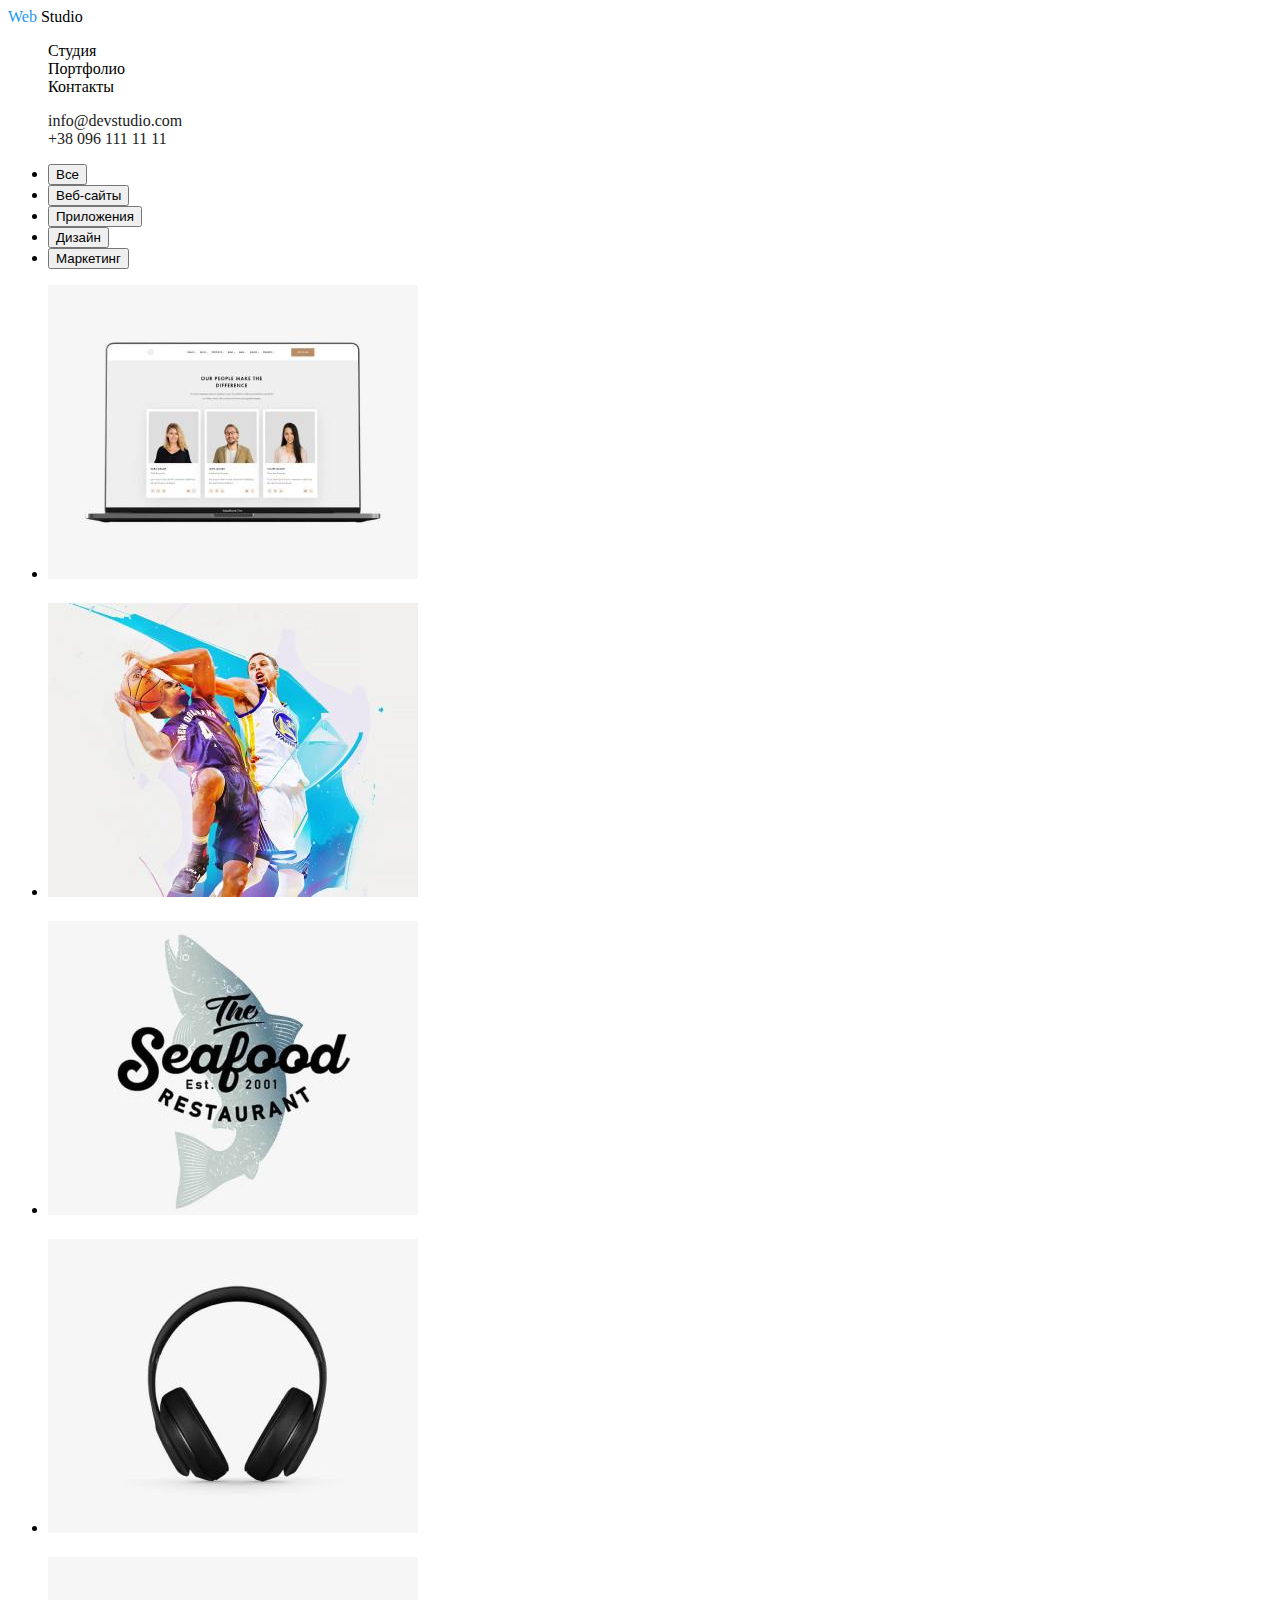
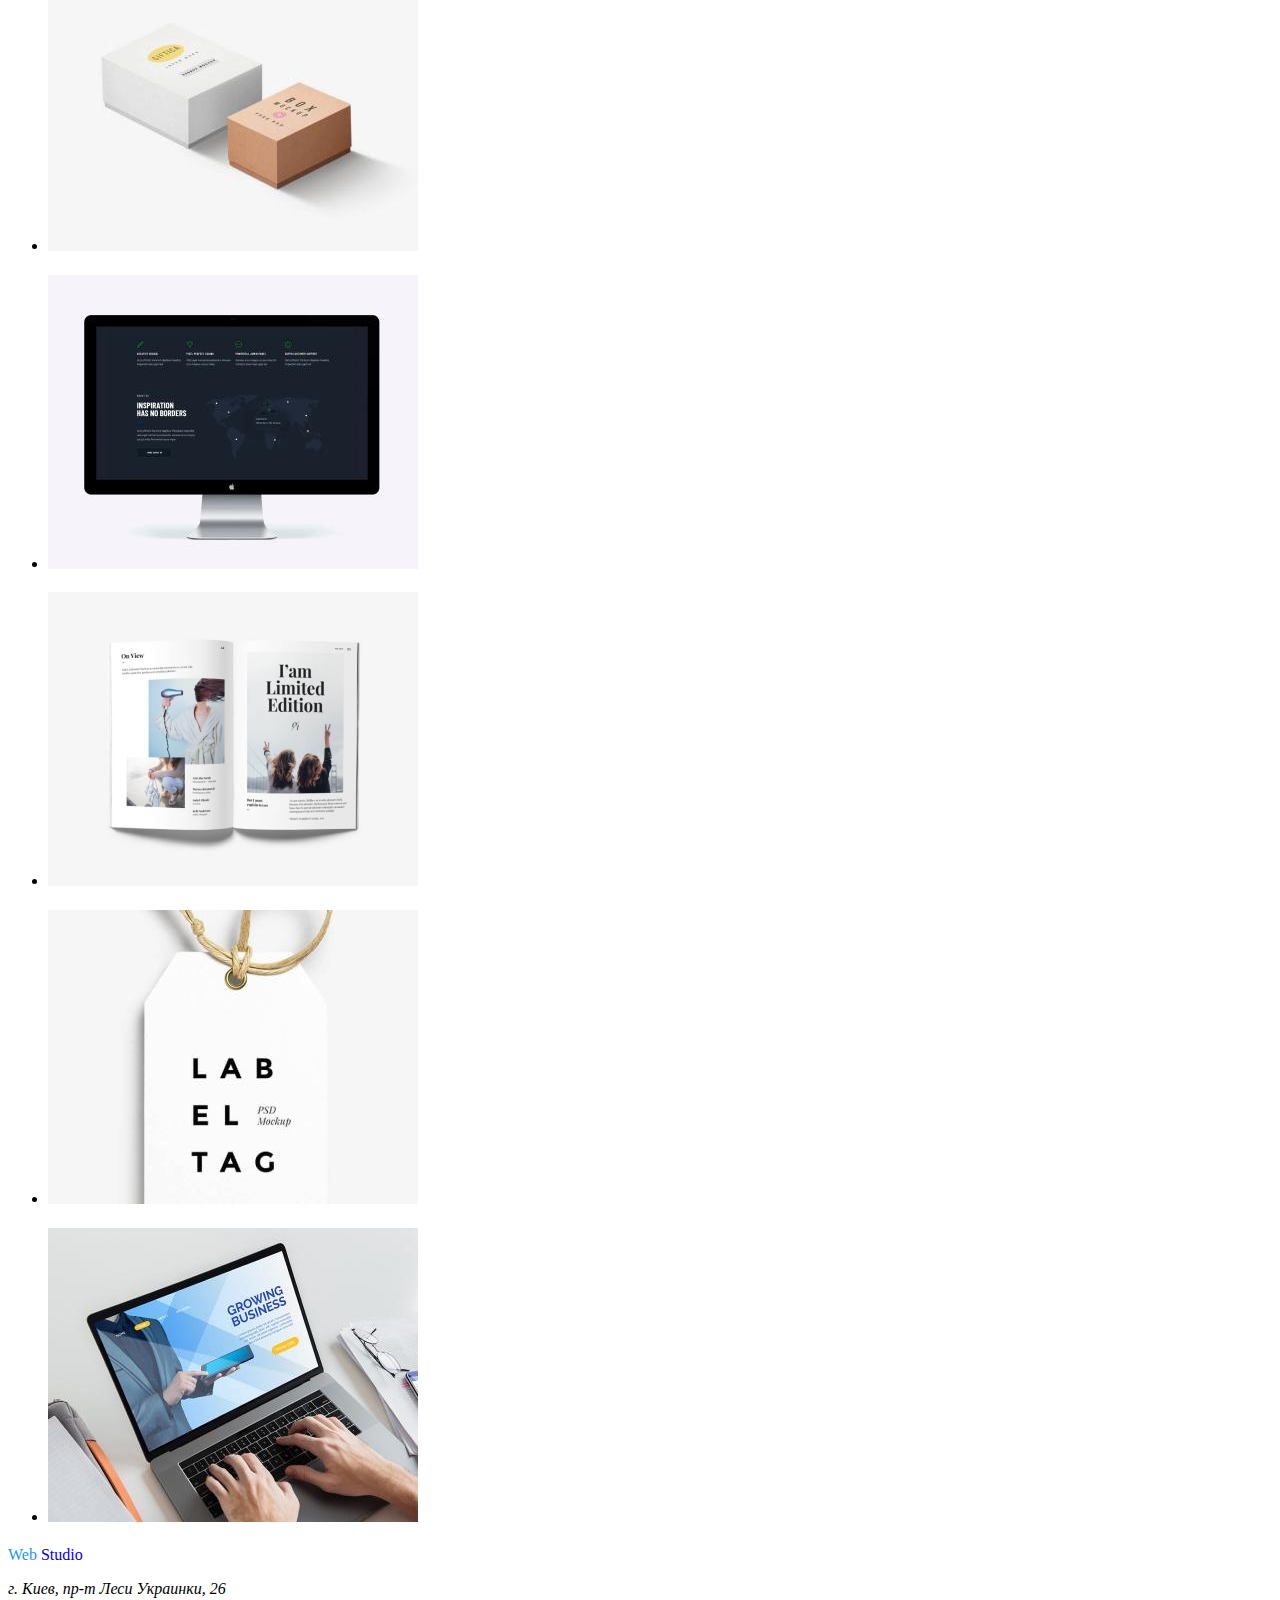
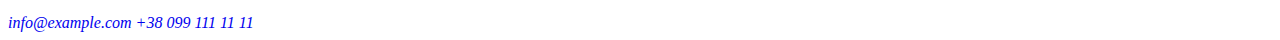
==== portfolio.html @ 16180d0f "изменяет цвет логотипу" ====
<!DOCTYPE html>
<html lang="ru">
<head>
  <meta charset="UTF-8">
  <meta http-equiv="X-UA-Compatible" content="IE=edge">
  <meta name="viewport" content="width=device-width, initial-scale=1.0">
  <!-- Normalize -->
  <link rel="stylesheet" href="https://cdnjs.cloudflare.com/ajax/libs/modern-normalize/1.0.0/modern-normalize.min.css" integrity="sha512-ISS7cAi1PEhQ8jnbJpJZMd29NlhNj4AWYyLOSp2CE/CsHxTCu+r+t0D2yoJudVrd0/8fTVPUVDzY5Tvli75u/g==" crossorigin="anonymous" />
  <!-- Fonts -->
  <link rel="preconnect" href="https://fonts.gstatic.com">
  <link href="https://fonts.googleapis.com/css2?family=Roboto:wght@400;500;700;900&display=swap" rel="stylesheet">
  <link rel="stylesheet" href="./css/style.css">
  <title>Портфолио</title>
</head>

  
  <body>

  <!-- Шапка-->
  <header>
    <nav class="logo" >
    <a class="link"  href="index.html"> <span>Web</span> Studio</a>
<!-- Меню -->
    <ul  class="list"  >
      <li><a class="link" href="index.html" >Студия</a></li>
      <li><a class="link" href="./portfolio.html" >Портфолио</a></li>
      <li><a class="link" href="" >Контакты </a></li>
    </ul>
  </nav>

    <!--Контакты-->
    
      <ul class="list" >
        <li><a class="link" href="mailto:info@devstudio.com" >info@devstudio.com</a></li>
        <li><a class="link" href="tel:+380961111111"> +38 096 111 11 11</a></li>
      </ul>
    
      
  </header>

  <!-- Портфолио-->

  <main>
    <section>

      <h1 hidden>Портфолио</h1>

      <ul>
        <li>
          <button type="button">Все</button>
        </li>

        <li>
          <button type="button">Веб-сайты</button>
        </li>

        <li>
          <button type="button">Приложения</button>
        </li>

        <li>
          <button type="button">Дизайн</button>
        </li>

        <li>
          <button type="button">Маркетинг</button>
        </li>

      </ul>
      
      <ul >
        <li>
          <img src="./img/img-hw2/img1.jpg" alt="" width="370">
          <h2></h2>
          <p></p>
        </li>
        <li>
          <img src="./img/img-hw2/img2.jpg" alt="" width="370">
          <h2></h2>
          <p></p>
        </li>
        <li>
          <img src="./img/img-hw2/img3.jpg" alt="" width="370">
          <h2></h2>
          <p></p>
        </li>
        <li>
          <img src="./img/img-hw2/img4.jpg" alt="" width="370">
          <h2></h2>
          <p></p>
        </li>
        <li>
          <img src="./img/img-hw2/img5.jpg" alt="" width="370">
          <h2></h2>
          <p></p>
        </li>
        <li>
          <img src="./img/img-hw2/img6.jpg" alt="" width="370">
          <h2></h2>
          <p></p>
        </li>
        <li>
          <img src="./img/img-hw2/img7.jpg" alt="" width="370">
          <h2></h2>
          <p></p>
        </li>
        <li>
          <img src="./img/img-hw2/img8.jpg" alt="" width="370">
          <h2></h2>
          <p></p>
        </li>
        <li>
          <img src="./img/img-hw2/img9.jpg" alt="" width="370">
          <h2></h2>
          <p></p>
        </li>
      </ul>
      
    </section>

  

    
  </main>

  <!-- Футер -->

  <footer>
    <div>
      <a  class="link" href="/"><span>Web</span> Studio</a>
  
      <address >
      <p>г. Киев, пр-т Леси Украинки, 26</p> 
  
      <a class="link" href="mailto:info@example.com">info@example.com</a>
      <a class="link" href="tel:+380991111111">+38 099 111 11 11</a>
    </address>
    
    </div>
  </footer>


</body>
</html>
---- css/style.css ----
/* Цвет фона #FFFFFF */
/* Основной цвет заголовков #212121*/
/* Цвет текста #757575 */
/* Цвет акцета #2196F3 */

/* базовый сброс стилей */



/* Переменные  */
:root{
  --background-color:#FFFFFF;
  --primary-tittle-color:#212121;
  --secondary-text-color:#757575;
  --accent-color-button:#2196F3;
  --main-font:font-family: 'Roboto', sans-serif;
}

body{
  background-color: var(--background-color);
  font-family: var--(main-font);
}
 /* Component */
.link{
  text-decoration: none;
}
.list{
  list-style: none;
}
/* Шапка меню */
.list .link{
  color:var(--primary-tittle-color)
}

.list .link:hover,
.list .link:focus{
  color:var(--accent-color-button)
}


.link > span{ color:var(--accent-color-button)}



.logo .link {
  color:#000000;
}
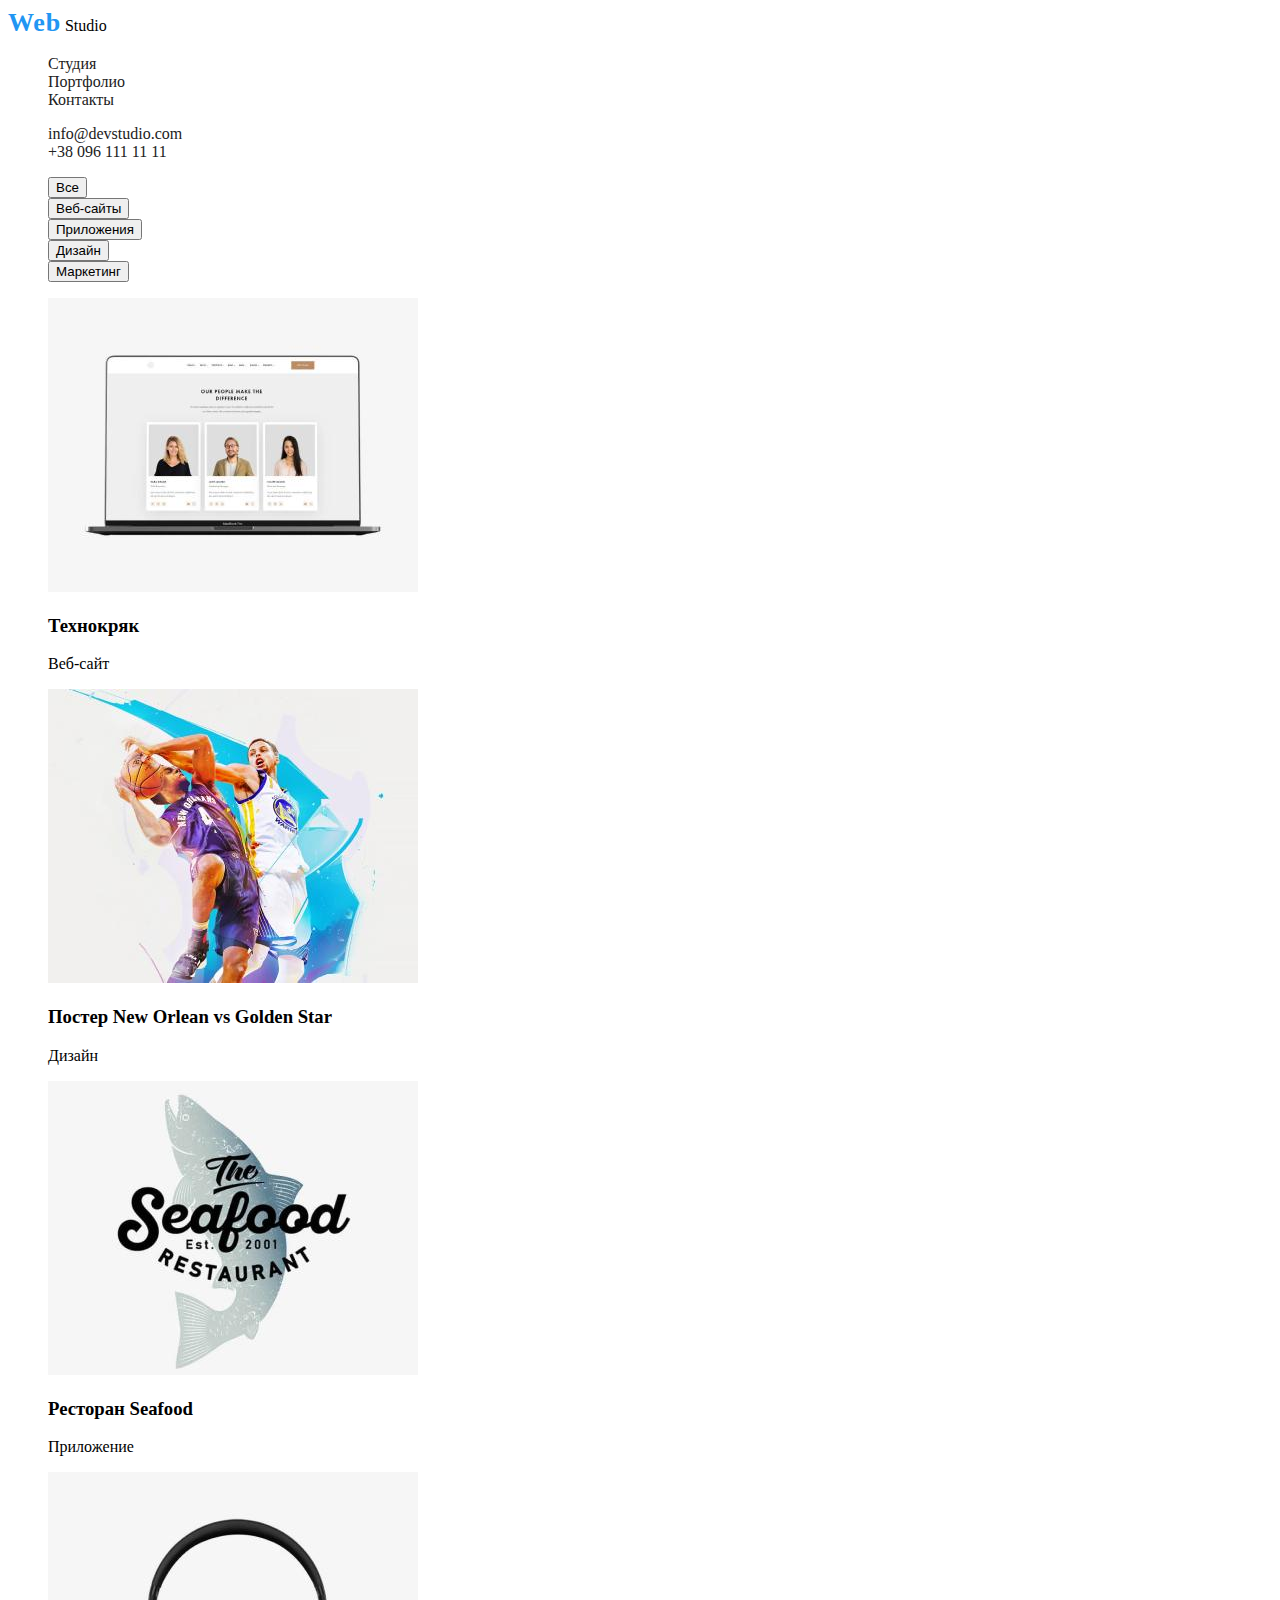
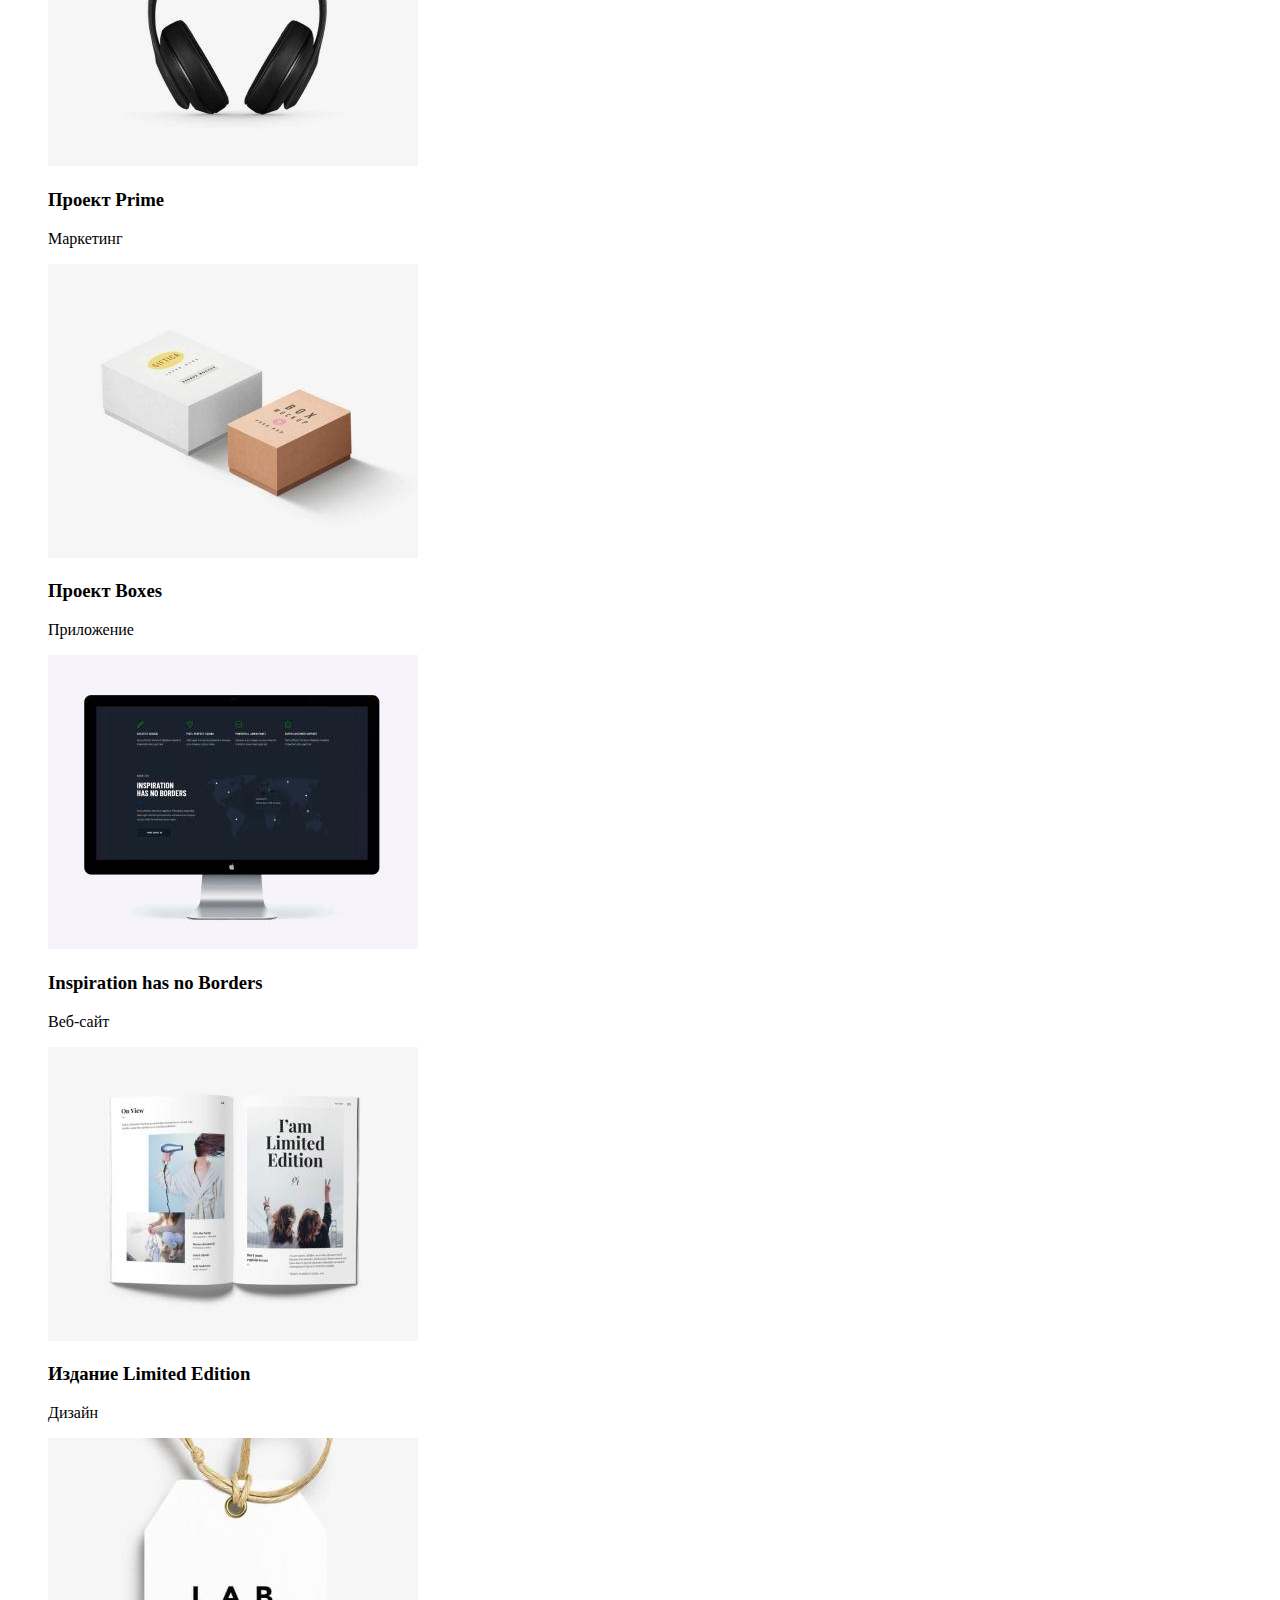
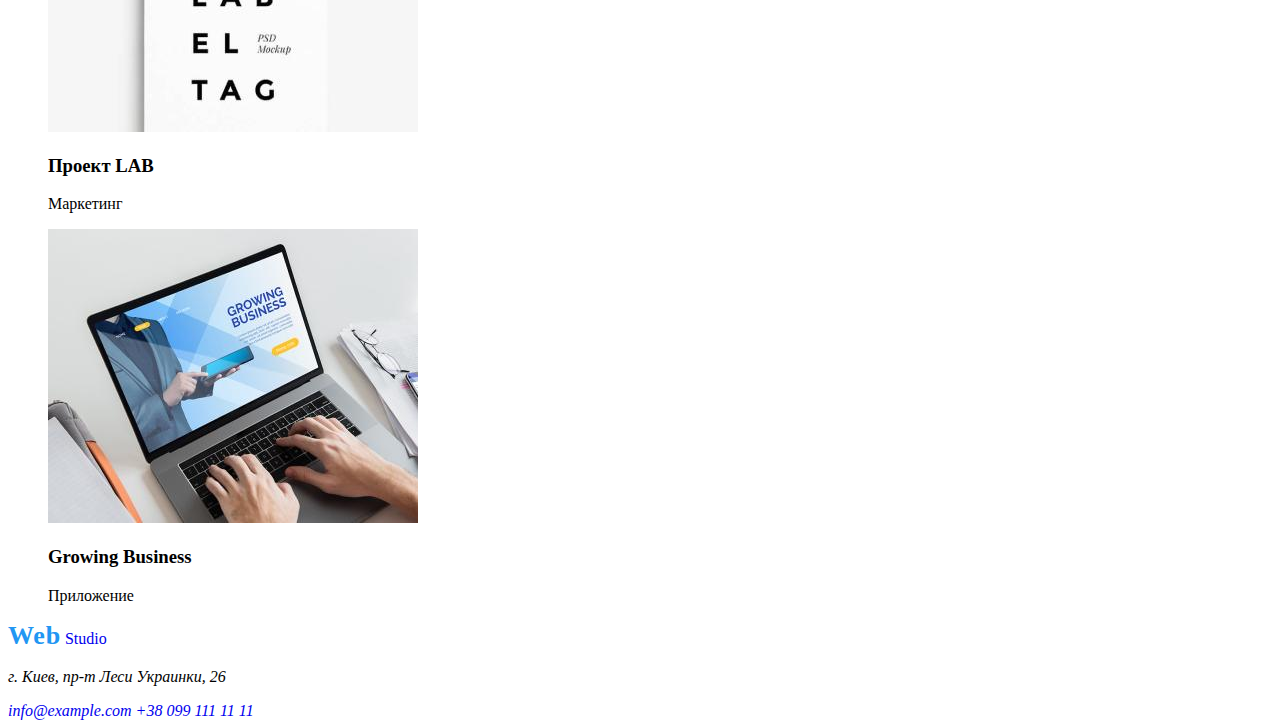
==== commit 263aad39: "создает стили в секции Особенности" ====
--- a/portfolio.html
+++ b/portfolio.html
@@ -17,11 +17,11 @@
   <body>
 
   <!-- Шапка-->
-  <header>
-    <nav class="logo" >
+  <header class="nav">
+    <nav>
     <a class="link"  href="index.html"> <span>Web</span> Studio</a>
 <!-- Меню -->
-    <ul  class="list"  >
+    <ul class="list"  >
       <li><a class="link" href="index.html" >Студия</a></li>
       <li><a class="link" href="./portfolio.html" >Портфолио</a></li>
       <li><a class="link" href="" >Контакты </a></li>
@@ -38,14 +38,14 @@
       
   </header>
 
-  <!-- Портфолио-->
+  <!-- Категории-->
 
   <main>
     <section>
 
-      <h1 hidden>Портфолио</h1>
+      <h1 hidden>Категории</h1>
 
-      <ul>
+      <ul class="list">
         <li>
           <button type="button">Все</button>
         </li>
@@ -65,61 +65,69 @@
         <li>
           <button type="button">Маркетинг</button>
         </li>
+      </ul>
+
+      <!-- Портфолио -->
+
+      <h2 hidden>Портфолио</h2>
+      <ul class="list" >
+        <li>
+          <img src="./img/img-hw2/img1.jpg" alt="Веб-сайт" width="370">
+          <h3>Технокряк</h3>
+          <p>Веб-сайт</p>
+        </li>
+
+        <li>
+          <img src="./img/img-hw2/img2.jpg" alt="Постер с баскетболистами" width="370">
+          <h3>Постер New Orlean vs Golden Star</h3>
+          <p>Дизайн</p>
+        </li>
+
+        <li>
+          <img src="./img/img-hw2/img3.jpg" alt="Логотип ресторана" width="370">
+          <h3>Ресторан Seafood</h3>
+          <p>Приложение</p>
+        </li>
+
+        <li>
+          <img src="./img/img-hw2/img4.jpg" alt="Наушники" width="370">
+          <h3>Проект Prime</h3>
+          <p>Маркетинг</p>
+        </li>
+
+        <li>
+          <img src="./img/img-hw2/img5.jpg" alt="Маленькие коробки" width="370">
+          <h3>Проект Boxes</h3>
+          <p>Приложение</p>
+        </li>
+
+        <li>
+          <img src="./img/img-hw2/img6.jpg" alt="Веб-сайт" width="370">
+          <h3>Inspiration has no Borders</h3>
+          <p>Веб-сайт</p>
+        </li>
+        
+        <li>
+          <img src="./img/img-hw2/img7.jpg" alt="Журнал" width="370">
+          <h3>Издание Limited Edition</h3>
+          <p>Дизайн</p>
+        </li>
+
+        <li>
+          <img src="./img/img-hw2/img8.jpg" alt="Логотип проэкта" width="370">
+          <h3>Проект LAB</h3>
+          <p>Маркетинг</p>
+        </li>
+
+        <li>
+          <img src="./img/img-hw2/img9.jpg" alt="Дизайн для приложения" width="370">
+          <h3>Growing Business</h3>
+          <p>Приложение</p>
+        </li>
 
       </ul>
       
-      <ul >
-        <li>
-          <img src="./img/img-hw2/img1.jpg" alt="" width="370">
-          <h2></h2>
-          <p></p>
-        </li>
-        <li>
-          <img src="./img/img-hw2/img2.jpg" alt="" width="370">
-          <h2></h2>
-          <p></p>
-        </li>
-        <li>
-          <img src="./img/img-hw2/img3.jpg" alt="" width="370">
-          <h2></h2>
-          <p></p>
-        </li>
-        <li>
-          <img src="./img/img-hw2/img4.jpg" alt="" width="370">
-          <h2></h2>
-          <p></p>
-        </li>
-        <li>
-          <img src="./img/img-hw2/img5.jpg" alt="" width="370">
-          <h2></h2>
-          <p></p>
-        </li>
-        <li>
-          <img src="./img/img-hw2/img6.jpg" alt="" width="370">
-          <h2></h2>
-          <p></p>
-        </li>
-        <li>
-          <img src="./img/img-hw2/img7.jpg" alt="" width="370">
-          <h2></h2>
-          <p></p>
-        </li>
-        <li>
-          <img src="./img/img-hw2/img8.jpg" alt="" width="370">
-          <h2></h2>
-          <p></p>
-        </li>
-        <li>
-          <img src="./img/img-hw2/img9.jpg" alt="" width="370">
-          <h2></h2>
-          <p></p>
-        </li>
-      </ul>
-      
     </section>
-
-  
-
     
   </main>
 
@@ -129,7 +137,7 @@
     <div>
       <a  class="link" href="/"><span>Web</span> Studio</a>
   
-      <address >
+      <address class="address" >
       <p>г. Киев, пр-т Леси Украинки, 26</p> 
   
       <a class="link" href="mailto:info@example.com">info@example.com</a>
--- a/css/style.css
+++ b/css/style.css
@@ -2,9 +2,6 @@
 /* Основной цвет заголовков #212121*/
 /* Цвет текста #757575 */
 /* Цвет акцета #2196F3 */
-
-/* базовый сброс стилей */
-
 
 
 /* Переменные  */
@@ -13,6 +10,7 @@
   --primary-tittle-color:#212121;
   --secondary-text-color:#757575;
   --accent-color-button:#2196F3;
+  --logo-color:#000000;
   --main-font:font-family: 'Roboto', sans-serif;
 }
 
@@ -27,9 +25,29 @@
 .list{
   list-style: none;
 }
+.address{
+  text-transform: none;
+}
 /* Шапка меню */
+/* Логотип */
+.link > span{
+color:var(--accent-color-button);
+font-family: Raleway;
+font-style: normal;
+font-weight: bold;
+font-size: 26px;
+line-height: 1.19;
+letter-spacing: 0.03em;
+}
+/* Проверить цвет лого */
+.nav .link{
+color: var(--logo-color);  
+} 
+
+/* Контакты в шапке */
+
 .list .link{
-  color:var(--primary-tittle-color)
+color:var(--primary-tittle-color);
 }
 
 .list .link:hover,
@@ -37,9 +55,51 @@
   color:var(--accent-color-button)
 }
 
+/* Hero */
+.hero-title{
+font-style: normal;
+font-weight: 900;
+font-size: 44px;
+line-height: 1.36;
+text-align: center;
+letter-spacing: 0.06em;
+text-transform: uppercase;
+color: #FFFFFF;
+}
 
-.link > span{ color:var(--accent-color-button)}
+.hero .hero-button{
+font-style: normal;
+font-weight: bold;
+font-size: 16px;
+line-height: 1.87;
+display: flex;
+align-items: center;
+text-align: center;
+letter-spacing: 0.06em;
+background-color: var(--accent-color-button);
+color:#FFFFFF;
+}
 
+/* Список особенностей */
+.list .list-features{
+font-style: normal;
+font-weight: bold;
+font-size: 14px;
+line-height: 1.14;
+letter-spacing: 0.03em;
+text-transform: uppercase;
+color: var(--primary-tittle-color);
+}
+
+.list .list-text{
+font-style: normal;
+font-weight: normal;
+font-size: 14px;
+line-height: 1.74 ;
+letter-spacing: 0.03em;
+color: var(--secondary-text-color);
+
+}
 
 
 .logo .link {
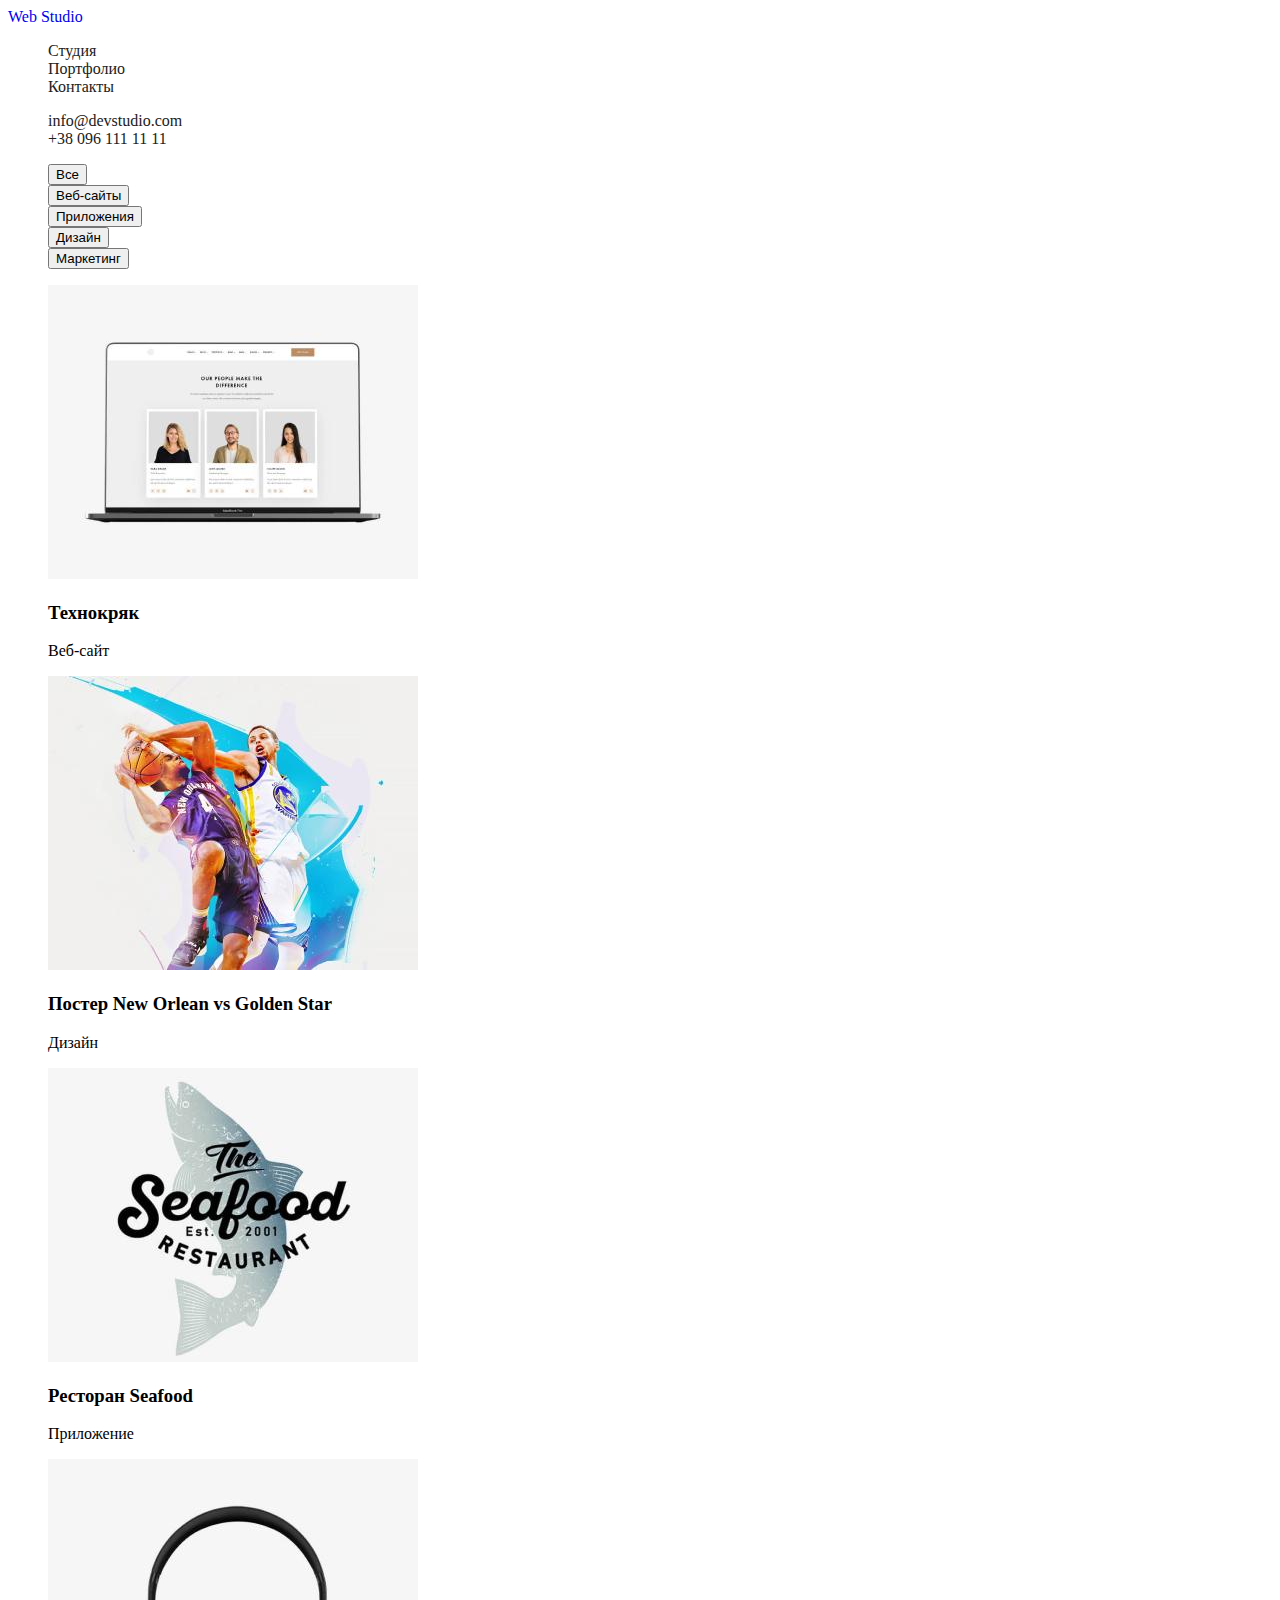
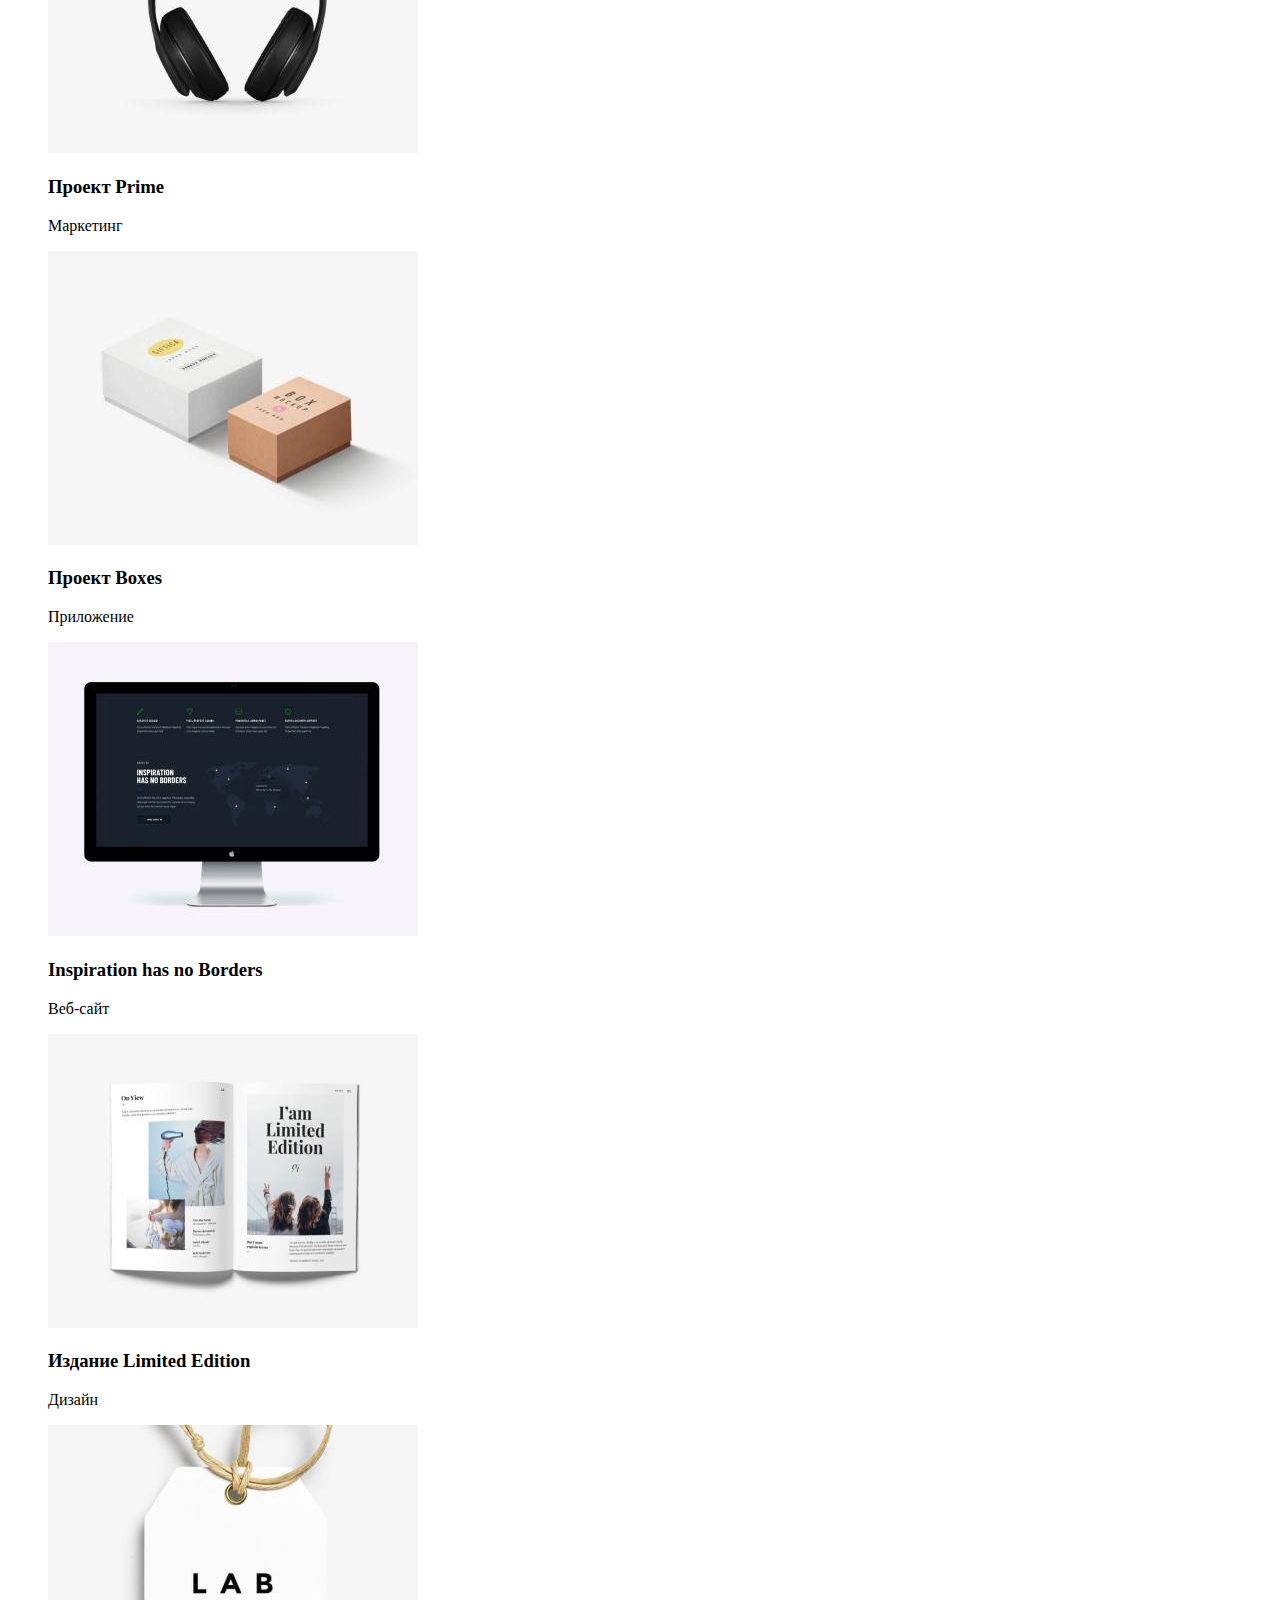
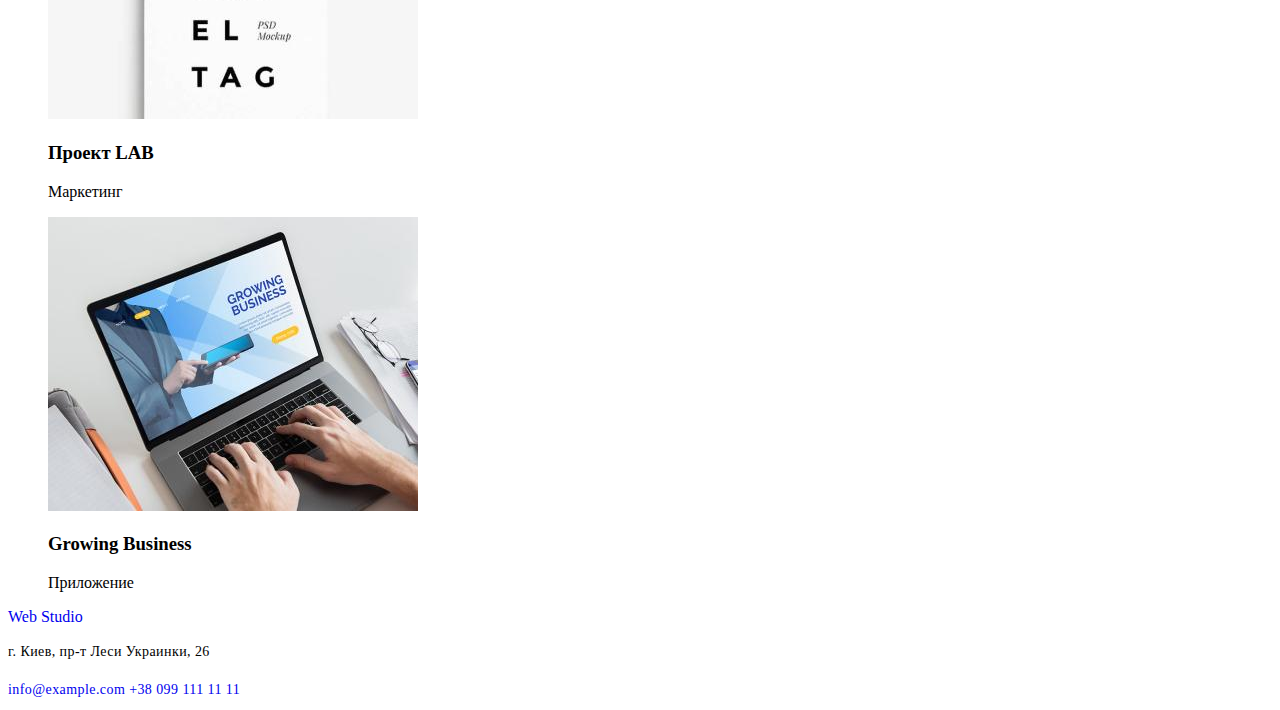
==== commit c897bcb0: "конец оформления index" ====
--- a/portfolio.html
+++ b/portfolio.html
@@ -135,7 +135,7 @@
 
   <footer>
     <div>
-      <a  class="link" href="/"><span>Web</span> Studio</a>
+      <a  class="link" href="./index.html"><span>Web</span> Studio</a>
   
       <address class="address" >
       <p>г. Киев, пр-т Леси Украинки, 26</p> 
--- a/css/style.css
+++ b/css/style.css
@@ -21,16 +21,25 @@
  /* Component */
 .link{
   text-decoration: none;
+  text-transform: none;
 }
 .list{
   list-style: none;
 }
 .address{
-  text-transform: none;
+text-transform: normal;
+font-style: normal;
+font-weight: normal;
+font-size: 14px;
+line-height: 1.7;
+letter-spacing: 0.03em;
+/* color: #FFFFFF; */
 }
+
+
 /* Шапка меню */
 /* Логотип */
-.link > span{
+/* .link > span{
 color:var(--accent-color-button);
 font-family: Raleway;
 font-style: normal;
@@ -38,12 +47,25 @@
 font-size: 26px;
 line-height: 1.19;
 letter-spacing: 0.03em;
+} */
+.link.logo{
+color:var(--accent-color-button);
+font-style: normal;
+font-weight: bold;
+font-size: 26px;
+line-height: 1.19;
+letter-spacing: 0.03em;
 }
-/* Проверить цвет лого */
-.nav .link{
-color: var(--logo-color);  
-} 
 
+.nav .logo-accent{
+color:var(--logo-color);
+font-family: Raleway;
+font-style: normal;
+font-weight: bold;
+font-size: 26px;
+line-height: 1.19;
+letter-spacing: 0.03em;
+}
 /* Контакты в шапке */
 
 .list .link{
@@ -64,20 +86,29 @@
 text-align: center;
 letter-spacing: 0.06em;
 text-transform: uppercase;
-color: #FFFFFF;
+/* color: #FFFFFF; */
 }
 
-.hero .hero-button{
+.hero-button{
+
 font-style: normal;
 font-weight: bold;
 font-size: 16px;
 line-height: 1.87;
-display: flex;
+text-align: center;
 align-items: center;
 text-align: center;
 letter-spacing: 0.06em;
-background-color: var(--accent-color-button);
+background: var(--accent-color-button);
 color:#FFFFFF;
+border: 0px;
+cursor: pointer;
+width: 200px;
+height: 50px;
+left: 700px;
+top: 430px;
+box-shadow: 0px 4px 4px rgba(0, 0, 0, 0.15);
+border-radius: 4px;
 }
 
 /* Список особенностей */
@@ -98,10 +129,59 @@
 line-height: 1.74 ;
 letter-spacing: 0.03em;
 color: var(--secondary-text-color);
+}
+
+/* Секция 2 */
+.service{
+font-style: normal;
+font-weight: bold;
+font-size: 36px;
+line-height: 1.16;
+text-align: center;
+letter-spacing: 0.03em;
+color: var(--primary-tittle-color);
+}
+
+/* Секция Наша команда  */
+
+.list .list-title{
+font-style: normal;
+font-weight: 500;
+font-size: 16px;
+line-height: 1.18;
+letter-spacing: 0.03em;
+color:var(--primary-tittle-color);
+}
+
+.list .list-item{
+font-style: normal;
+font-weight: normal;
+font-size: 1.18;
+line-height: 19px;
+letter-spacing: 0.03em;
+color: var(--secondary-text-color);
+}
+
+/* Футер */
+.footer>link logo{
+  font-family: Raleway;
+font-style: normal;
+font-weight: bold;
+font-size: 26px;
+line-height: 1.19;
+letter-spacing: 0.03em;
+color:var(--accent-color-button);
 
 }
 
 
-.logo .link {
-  color:#000000;
+.footer .logo-accent{
+
+font-family: Raleway;
+font-style: normal;
+font-weight: bold;
+font-size: 26px;
+line-height: 1.19;
+letter-spacing: 0.03em;
+color: #FFFFFF;
 }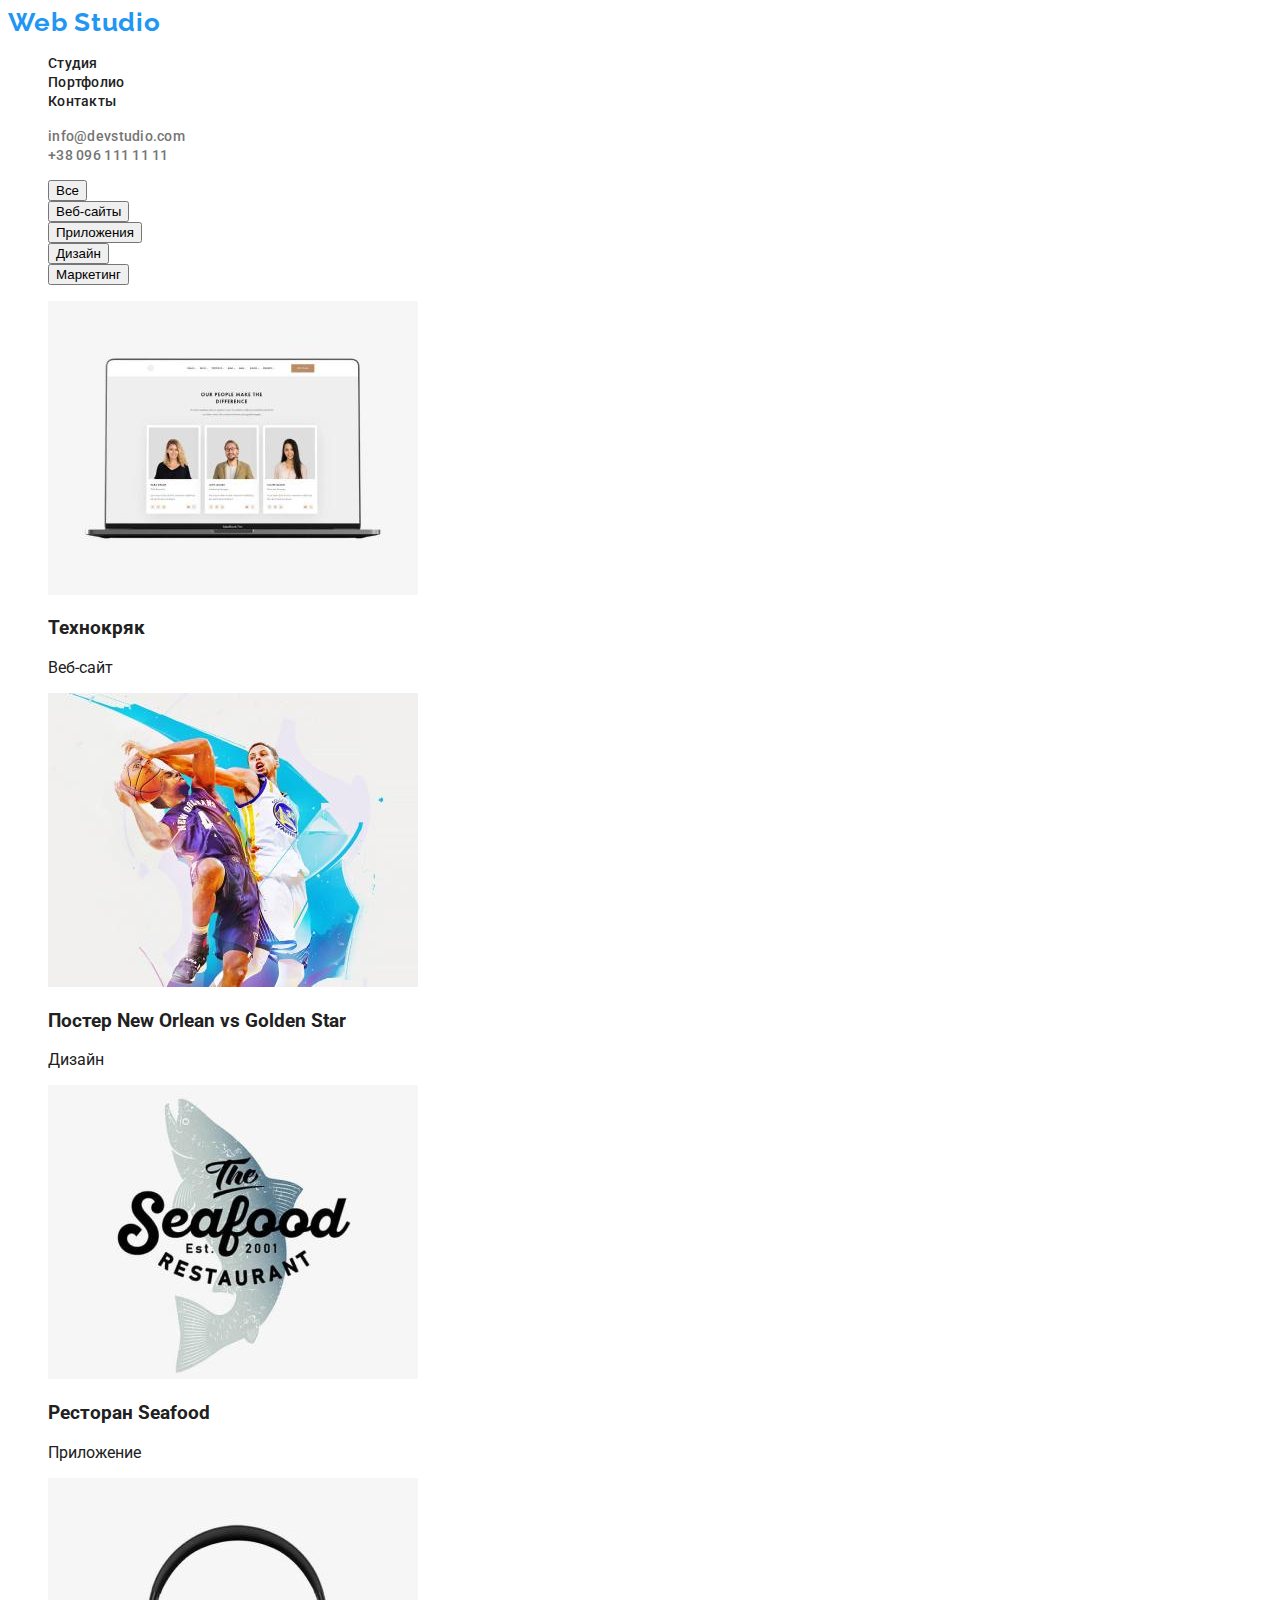
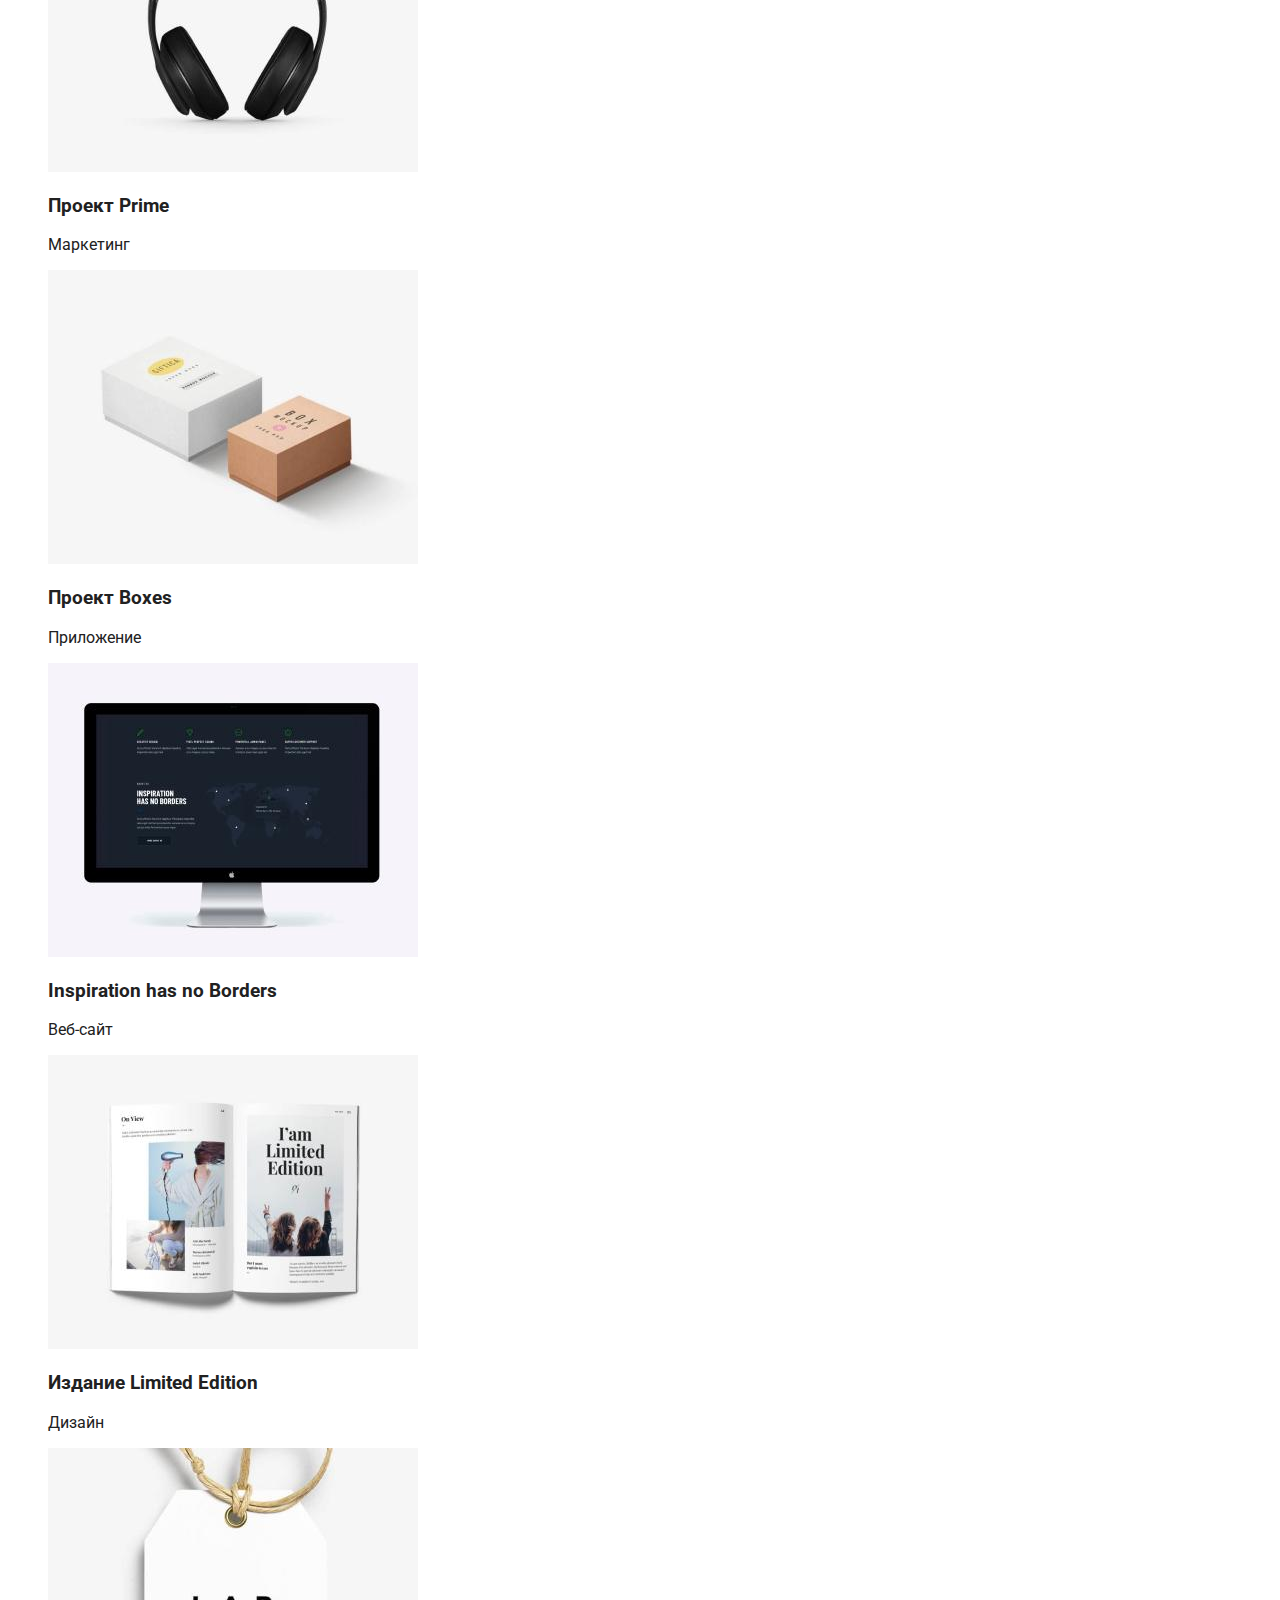
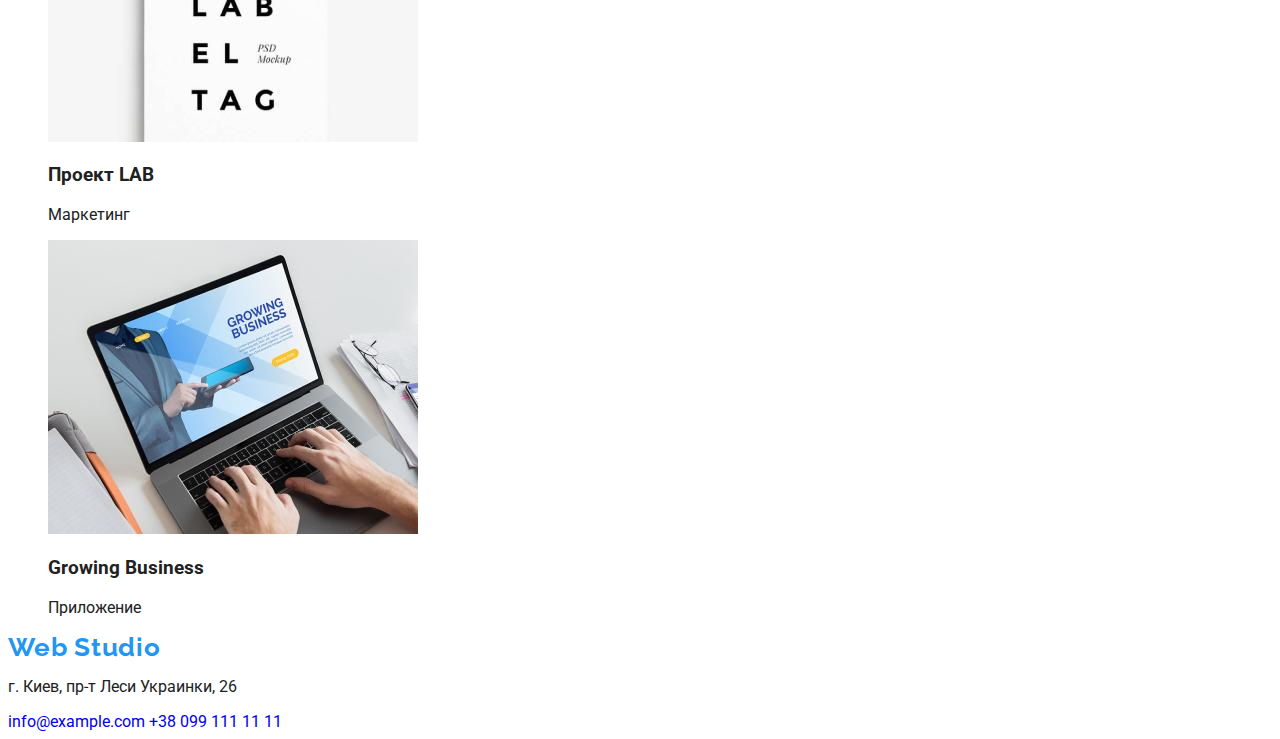
==== commit 7c6ea5ce: "создает новый индекс и оформление" ====
--- a/portfolio.html
+++ b/portfolio.html
@@ -6,9 +6,10 @@
   <meta name="viewport" content="width=device-width, initial-scale=1.0">
   <!-- Normalize -->
   <link rel="stylesheet" href="https://cdnjs.cloudflare.com/ajax/libs/modern-normalize/1.0.0/modern-normalize.min.css" integrity="sha512-ISS7cAi1PEhQ8jnbJpJZMd29NlhNj4AWYyLOSp2CE/CsHxTCu+r+t0D2yoJudVrd0/8fTVPUVDzY5Tvli75u/g==" crossorigin="anonymous" />
-  <!-- Fonts -->
+  <!-- google fonts -->
   <link rel="preconnect" href="https://fonts.gstatic.com">
-  <link href="https://fonts.googleapis.com/css2?family=Roboto:wght@400;500;700;900&display=swap" rel="stylesheet">
+  <link href="https://fonts.googleapis.com/css2?family=Raleway:wght@700&family=Roboto:wght@400;500;700&display=swap" rel="stylesheet">
+  
   <link rel="stylesheet" href="./css/style.css">
   <title>Портфолио</title>
 </head>
@@ -17,22 +18,22 @@
   <body>
 
   <!-- Шапка-->
-  <header class="nav">
-    <nav>
-    <a class="link"  href="index.html"> <span>Web</span> Studio</a>
+  <header class="header">
+    <nav class="nav">
+    <a class="link logo" href="index.html"> <span>Web</span> Studio</a>
 <!-- Меню -->
-    <ul class="list"  >
-      <li><a class="link" href="index.html" >Студия</a></li>
-      <li><a class="link" href="./portfolio.html" >Портфолио</a></li>
-      <li><a class="link" href="" >Контакты </a></li>
+    <ul class="list">
+      <li><a class="link menu" href="index.html" >Студия</a></li>
+      <li><a class="link menu" href="./portfolio.html" >Портфолио</a></li>
+      <li><a class="link menu" href="">Контакты </a></li>
     </ul>
   </nav>
 
     <!--Контакты-->
     
-      <ul class="list" >
-        <li><a class="link" href="mailto:info@devstudio.com" >info@devstudio.com</a></li>
-        <li><a class="link" href="tel:+380961111111"> +38 096 111 11 11</a></li>
+      <ul class="list">
+        <li><a class="link contact" href="mailto:info@devstudio.com" >info@devstudio.com</a></li>
+        <li><a class="link contact" href="tel:+380961111111"> +38 096 111 11 11</a></li>
       </ul>
     
       
@@ -45,25 +46,25 @@
 
       <h1 hidden>Категории</h1>
 
-      <ul class="list">
+      <ul class="list" >
         <li>
-          <button type="button">Все</button>
+          <button class="btn" type="button">Все</button>
         </li>
 
         <li>
-          <button type="button">Веб-сайты</button>
+          <button class="btn" type="button">Веб-сайты</button>
         </li>
 
         <li>
-          <button type="button">Приложения</button>
+          <button class="btn" type="button">Приложения</button>
         </li>
 
         <li>
-          <button type="button">Дизайн</button>
+          <button class="btn" type="button">Дизайн</button>
         </li>
 
         <li>
-          <button type="button">Маркетинг</button>
+          <button class="btn" type="button">Маркетинг</button>
         </li>
       </ul>
 
@@ -135,9 +136,9 @@
 
   <footer>
     <div>
-      <a  class="link" href="./index.html"><span>Web</span> Studio</a>
+      <a class="link logo" href="./index.html"><span>Web</span> Studio</a>
   
-      <address class="address" >
+      <address class="address">
       <p>г. Киев, пр-т Леси Украинки, 26</p> 
   
       <a class="link" href="mailto:info@example.com">info@example.com</a>
--- a/css/style.css
+++ b/css/style.css
@@ -1,85 +1,79 @@
-/* Цвет фона #FFFFFF */
-/* Основной цвет заголовков #212121*/
-/* Цвет текста #757575 */
-/* Цвет акцета #2196F3 */
 
-
-/* Переменные  */
+/*  Переменные */
 :root{
-  --background-color:#FFFFFF;
-  --primary-tittle-color:#212121;
+  --accent-color:#2196F3;
+  --bg-color: #FFFFFF;
+  --title-color: #212121;
   --secondary-text-color:#757575;
-  --accent-color-button:#2196F3;
-  --logo-color:#000000;
-  --main-font:font-family: 'Roboto', sans-serif;
+  --secondary-white-color: #FFFFFF;
 }
 
 body{
-  background-color: var(--background-color);
-  font-family: var--(main-font);
+  background-color:var(--bg-color);
+  font-family: 'Roboto', sans-serif;
+  color:var(--title-color);
 }
- /* Component */
+
+/* Сброс стилей */
 .link{
   text-decoration: none;
-  text-transform: none;
 }
 .list{
   list-style: none;
 }
 .address{
-text-transform: normal;
-font-style: normal;
-font-weight: normal;
-font-size: 14px;
-line-height: 1.7;
-letter-spacing: 0.03em;
-/* color: #FFFFFF; */
+  font-style: normal;
 }
 
+/* Компоненты */
+.btn{
+ cursor: pointer;}
 
-/* Шапка меню */
-/* Логотип */
-/* .link > span{
-color:var(--accent-color-button);
-font-family: Raleway;
-font-style: normal;
+.section-title{
 font-weight: bold;
-font-size: 26px;
-line-height: 1.19;
+font-size: 36px;
+line-height: 1.16;
+text-align: center;
 letter-spacing: 0.03em;
-} */
-.link.logo{
-color:var(--accent-color-button);
-font-style: normal;
-font-weight: bold;
-font-size: 26px;
-line-height: 1.19;
-letter-spacing: 0.03em;
+color:var(--title-color)
 }
 
-.nav .logo-accent{
-color:var(--logo-color);
-font-family: Raleway;
-font-style: normal;
-font-weight: bold;
-font-size: 26px;
-line-height: 1.19;
-letter-spacing: 0.03em;
+/* Шапка */
+.logo{
+  font-family: 'Raleway', sans-serif;
+  font-weight: bold;
+  font-size: 26px;
+  line-height: 1.1;
+  letter-spacing: 0.03em;
+  color:var(--accent-color);
 }
-/* Контакты в шапке */
-
-.list .link{
-color:var(--primary-tittle-color);
+.link.menu{
+  font-weight: 500;
+  font-size: 14px;
+  line-height: 1.14;
+  letter-spacing: 0.02em;
+  color: var(--title-color);
+}
+.link.menu:hover,
+.link.menu:focus{
+  color:var(--accent-color)
 }
 
-.list .link:hover,
-.list .link:focus{
-  color:var(--accent-color-button)
+.link.contact{
+  font-weight: 500;
+  font-size: 14px;
+  line-height: 1.1;
+  letter-spacing: 0.02em;
+  color: var(--secondary-text-color);
+}
+.link.contact:hover,
+.link.contact:focus{
+  color:var(--accent-color);
 }
 
-/* Hero */
+/* Герой */
+
 .hero-title{
-font-style: normal;
 font-weight: 900;
 font-size: 44px;
 line-height: 1.36;
@@ -89,99 +83,49 @@
 /* color: #FFFFFF; */
 }
 
-.hero-button{
-
-font-style: normal;
+.btn.hero{
 font-weight: bold;
 font-size: 16px;
-line-height: 1.87;
-text-align: center;
-align-items: center;
-text-align: center;
-letter-spacing: 0.06em;
-background: var(--accent-color-button);
-color:#FFFFFF;
-border: 0px;
-cursor: pointer;
-width: 200px;
-height: 50px;
-left: 700px;
-top: 430px;
+line-height: 1.8;
+background-color: var(--accent-color);
+color:var(--secondary-white-color);
 box-shadow: 0px 4px 4px rgba(0, 0, 0, 0.15);
 border-radius: 4px;
+border:0px;
 }
 
-/* Список особенностей */
-.list .list-features{
-font-style: normal;
+/* Особенности */
+
+.features-title{
 font-weight: bold;
 font-size: 14px;
-line-height: 1.14;
+line-height:1.14;
 letter-spacing: 0.03em;
 text-transform: uppercase;
-color: var(--primary-tittle-color);
+color: var(--title-color);
 }
 
-.list .list-text{
-font-style: normal;
-font-weight: normal;
+.features-item{
 font-size: 14px;
-line-height: 1.74 ;
+line-height: 1.7;
 letter-spacing: 0.03em;
-color: var(--secondary-text-color);
+color:var(--secondary-text-color);
 }
 
-/* Секция 2 */
-.service{
-font-style: normal;
-font-weight: bold;
-font-size: 36px;
-line-height: 1.16;
-text-align: center;
-letter-spacing: 0.03em;
-color: var(--primary-tittle-color);
-}
-
-/* Секция Наша команда  */
-
-.list .list-title{
-font-style: normal;
+/* Секция наша команда */
+.description .description-title{
 font-weight: 500;
 font-size: 16px;
 line-height: 1.18;
 letter-spacing: 0.03em;
-color:var(--primary-tittle-color);
+color:var(--title-color);
 }
 
-.list .list-item{
-font-style: normal;
-font-weight: normal;
-font-size: 1.18;
-line-height: 19px;
-letter-spacing: 0.03em;
-color: var(--secondary-text-color);
+.description .description-text{
+  font-size: 16px;
+  line-height: 1.18; 
+  letter-spacing: 0.03em;
+  color: var(--secondary-text-color);
 }
 
-/* Футер */
-.footer>link logo{
-  font-family: Raleway;
-font-style: normal;
-font-weight: bold;
-font-size: 26px;
-line-height: 1.19;
-letter-spacing: 0.03em;
-color:var(--accent-color-button);
-
-}
-
-
-.footer .logo-accent{
-
-font-family: Raleway;
-font-style: normal;
-font-weight: bold;
-font-size: 26px;
-line-height: 1.19;
-letter-spacing: 0.03em;
-color: #FFFFFF;
-}+/* Футер */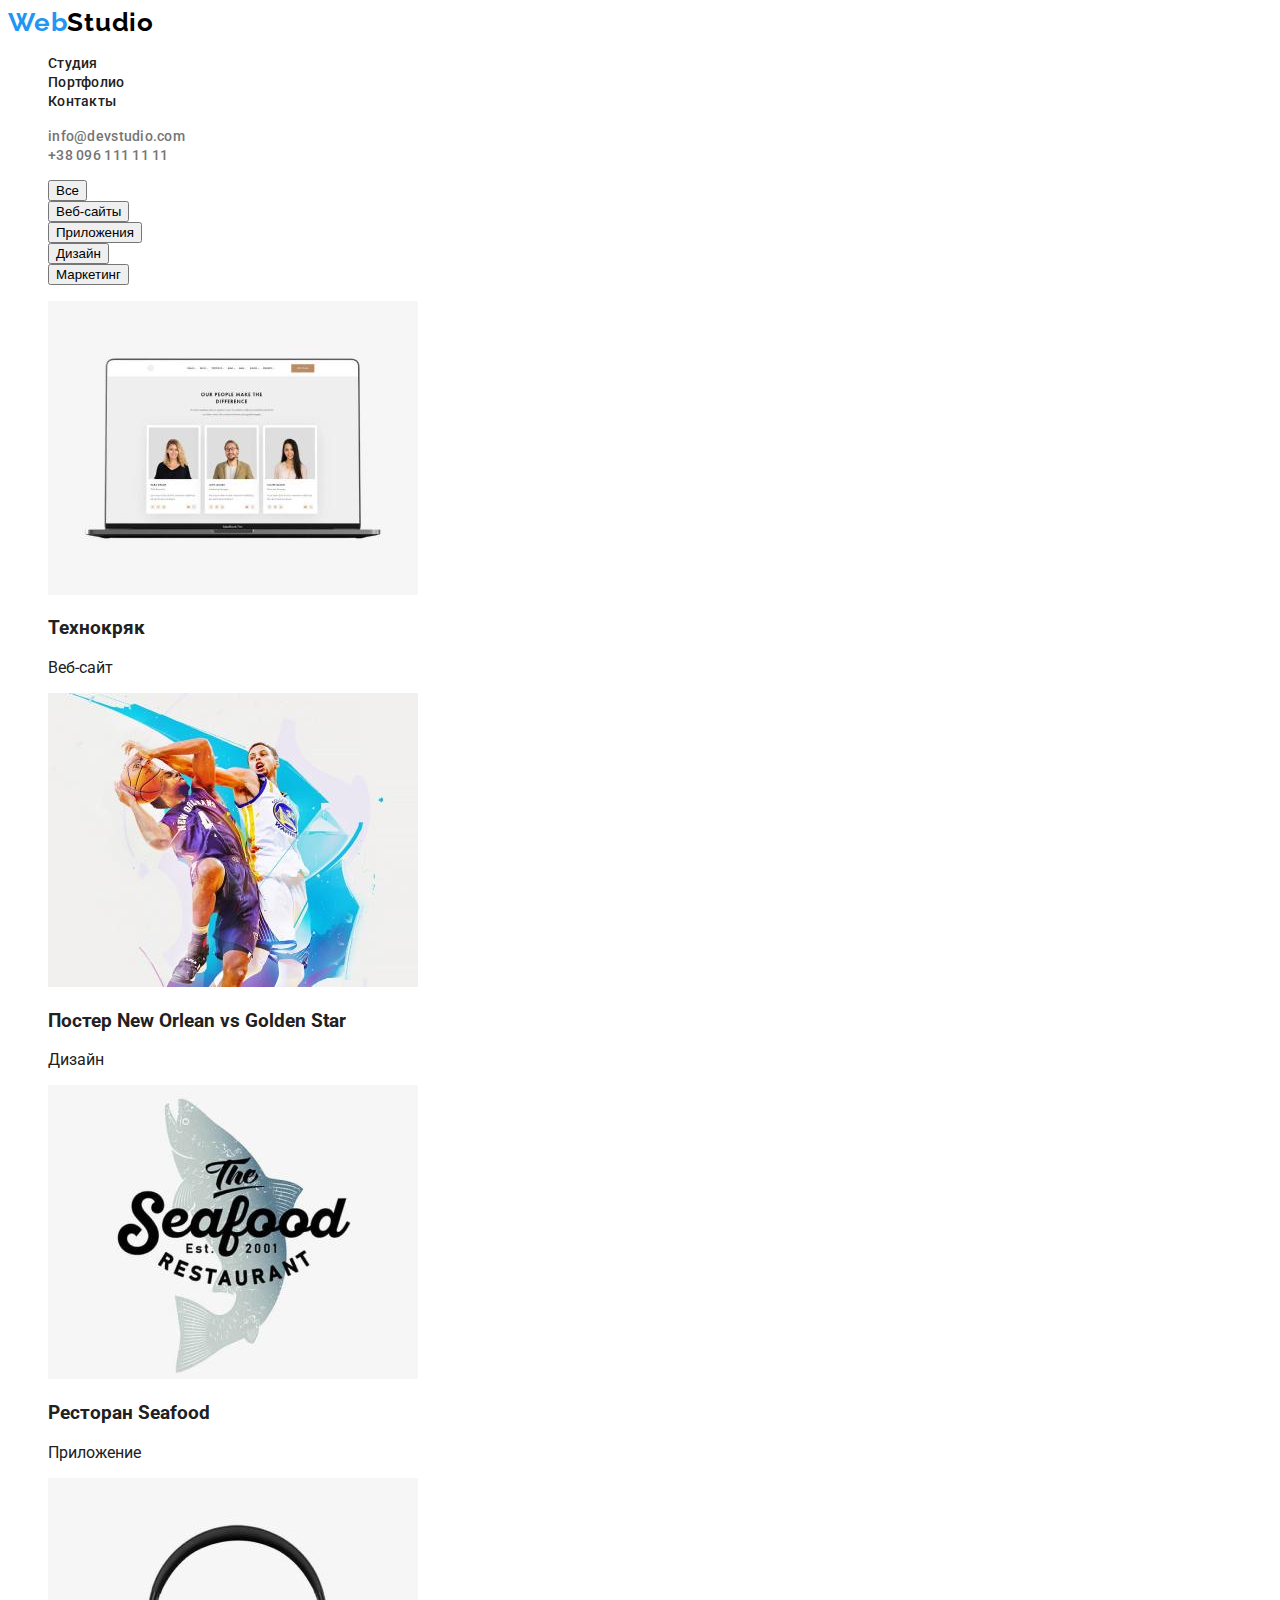
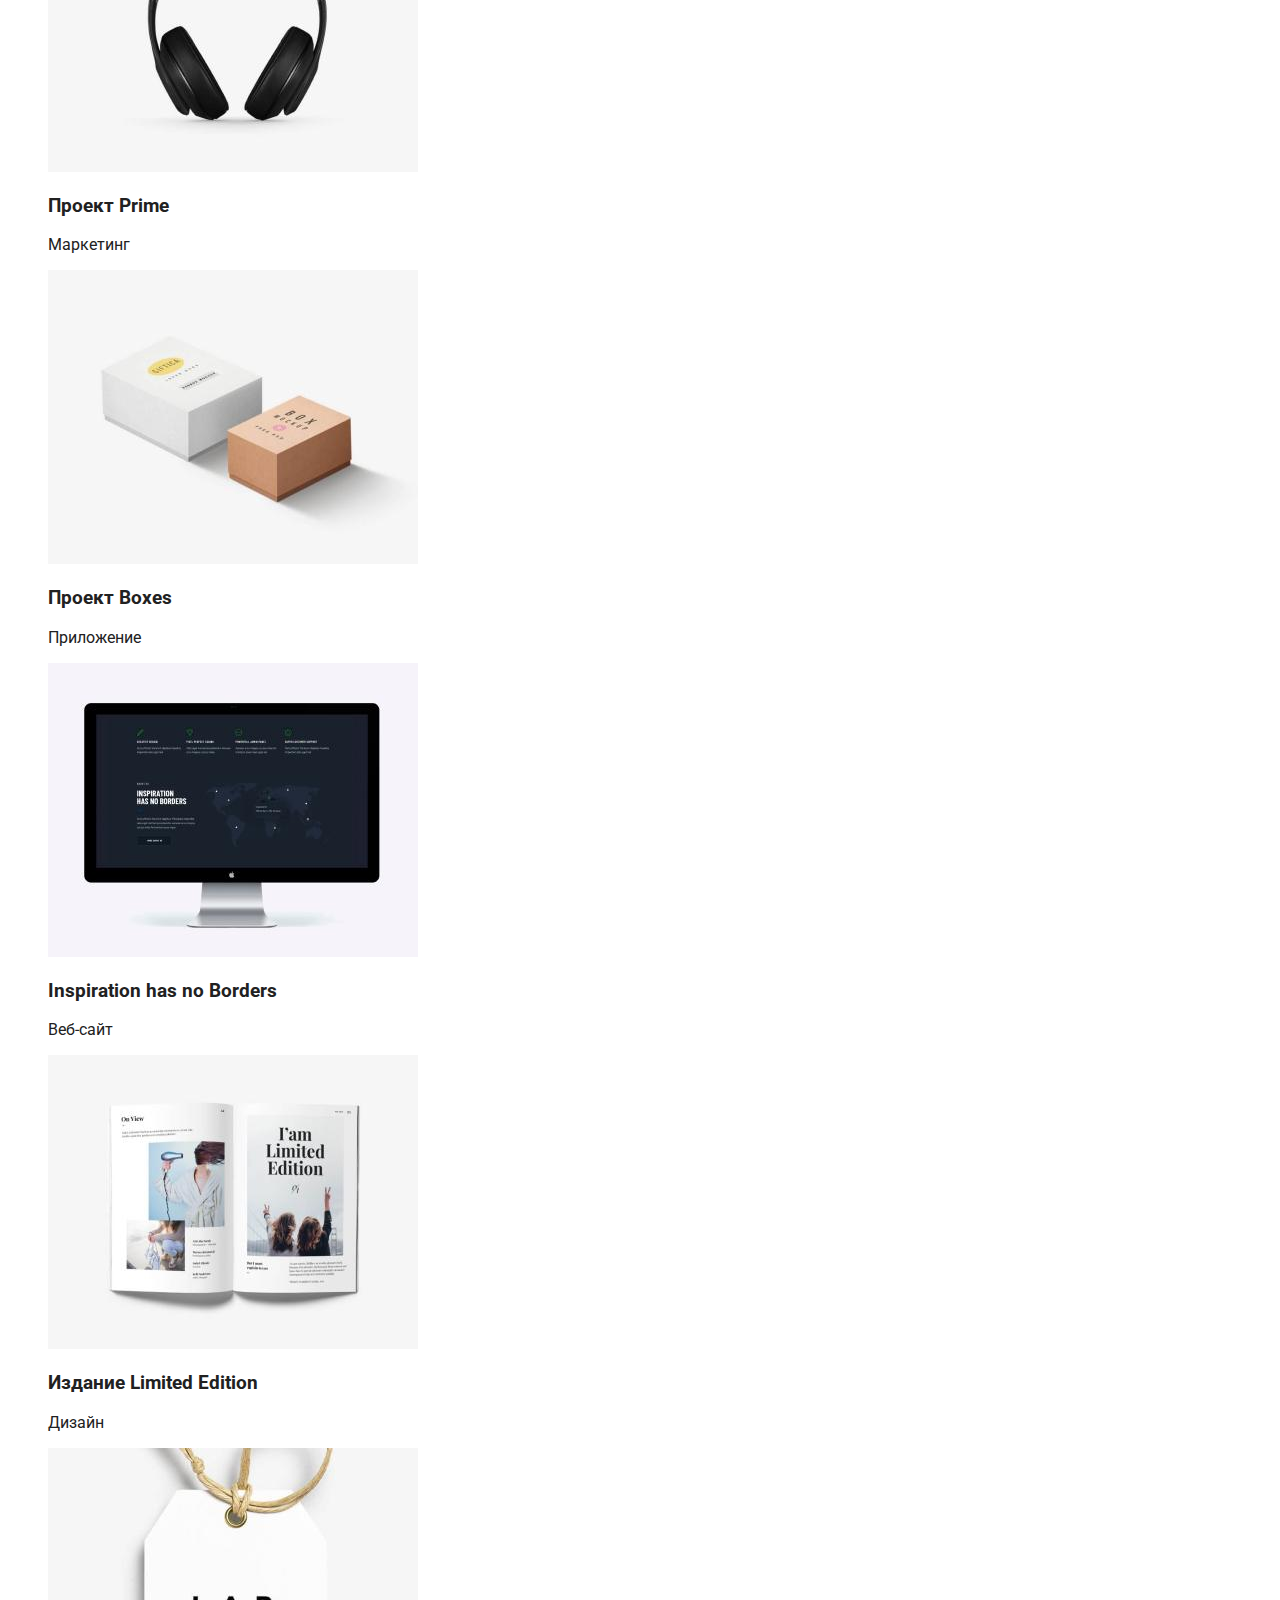
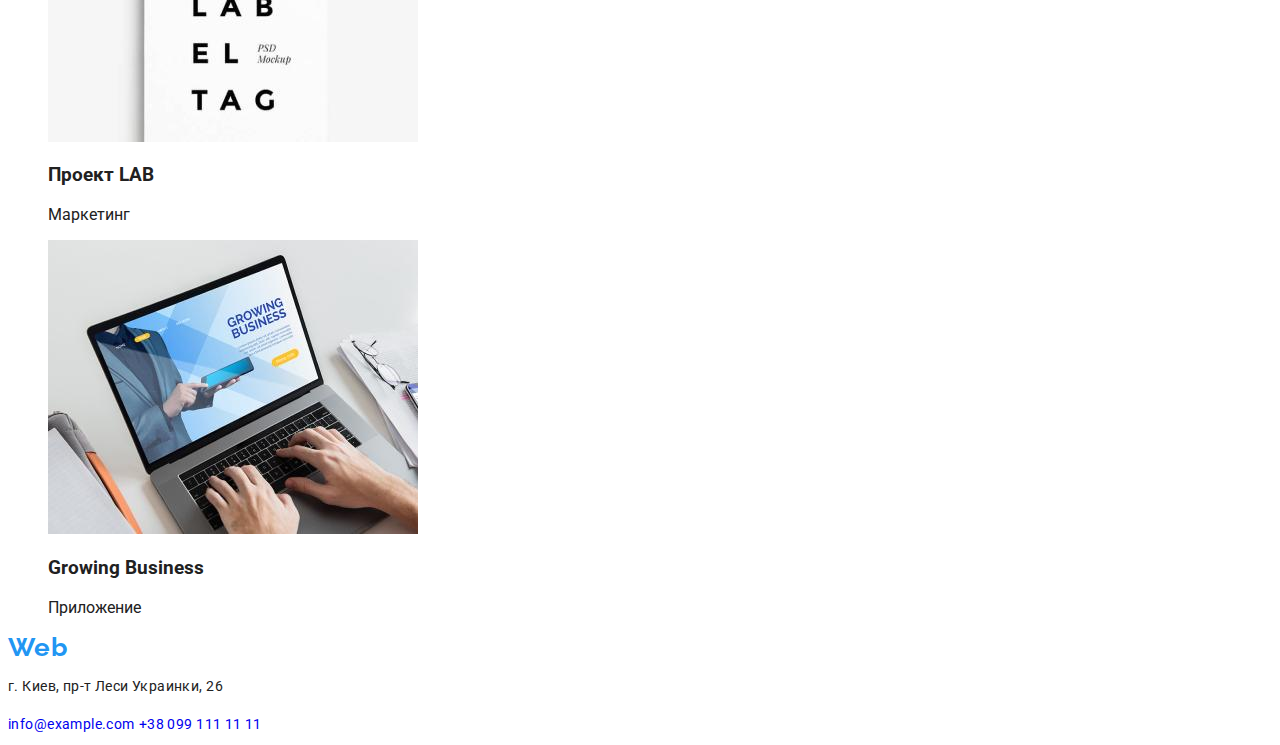
==== commit 618d2f0d: "закончить оформление в index" ====
--- a/portfolio.html
+++ b/portfolio.html
@@ -20,7 +20,7 @@
   <!-- Шапка-->
   <header class="header">
     <nav class="nav">
-    <a class="link logo" href="index.html"> <span>Web</span> Studio</a>
+    <a class="link logo" href="index.html">Web<span class="logo-black">Studio</span></a>
 <!-- Меню -->
     <ul class="list">
       <li><a class="link menu" href="index.html" >Студия</a></li>
@@ -134,12 +134,12 @@
 
   <!-- Футер -->
 
-  <footer>
+  <footer class="footer">
     <div>
-      <a class="link logo" href="./index.html"><span>Web</span> Studio</a>
+      <a class="link logo" href="./index.html">Web<span class="logo-white">Studio</span></a>
   
       <address class="address">
-      <p>г. Киев, пр-т Леси Украинки, 26</p> 
+      <p class="address-text">г. Киев, пр-т Леси Украинки, 26</p> 
   
       <a class="link" href="mailto:info@example.com">info@example.com</a>
       <a class="link" href="tel:+380991111111">+38 099 111 11 11</a>
--- a/css/style.css
+++ b/css/style.css
@@ -1,16 +1,20 @@
 
 /*  Переменные */
 :root{
+ /* Цвета */
   --accent-color:#2196F3;
   --bg-color: #FFFFFF;
   --title-color: #212121;
   --secondary-text-color:#757575;
   --secondary-white-color: #FFFFFF;
+/* Шрифты */
+  --main-font:'Roboto', sans-serif;
+  --secondary-font:'Raleway', sans-serif;
 }
 
 body{
   background-color:var(--bg-color);
-  font-family: 'Roboto', sans-serif;
+  font-family: var(--main-font);
   color:var(--title-color);
 }
 
@@ -40,13 +44,21 @@
 
 /* Шапка */
 .logo{
-  font-family: 'Raleway', sans-serif;
+  font-family:var(--secondary-font);
   font-weight: bold;
   font-size: 26px;
   line-height: 1.1;
   letter-spacing: 0.03em;
   color:var(--accent-color);
 }
+
+.logo-white{
+  color:var(--secondary-white-color)
+}
+.logo-black{
+  color:#000000;
+}
+
 .link.menu{
   font-weight: 500;
   font-size: 14px;
@@ -128,4 +140,19 @@
   color: var(--secondary-text-color);
 }
 
-/* Футер */+/* Футер */
+.address .address-text{
+font-size: 14px;
+line-height: 1.7;
+letter-spacing: 0.03em;
+/* color:var(--secondary-white-color); */
+}
+
+.address .link{
+font-size: 14px;
+line-height: 1.7;
+letter-spacing: 0.03em;
+/* color: rgba(255, 255, 255, 0.6); */
+}
+
+/* ПОРТФОЛИО */
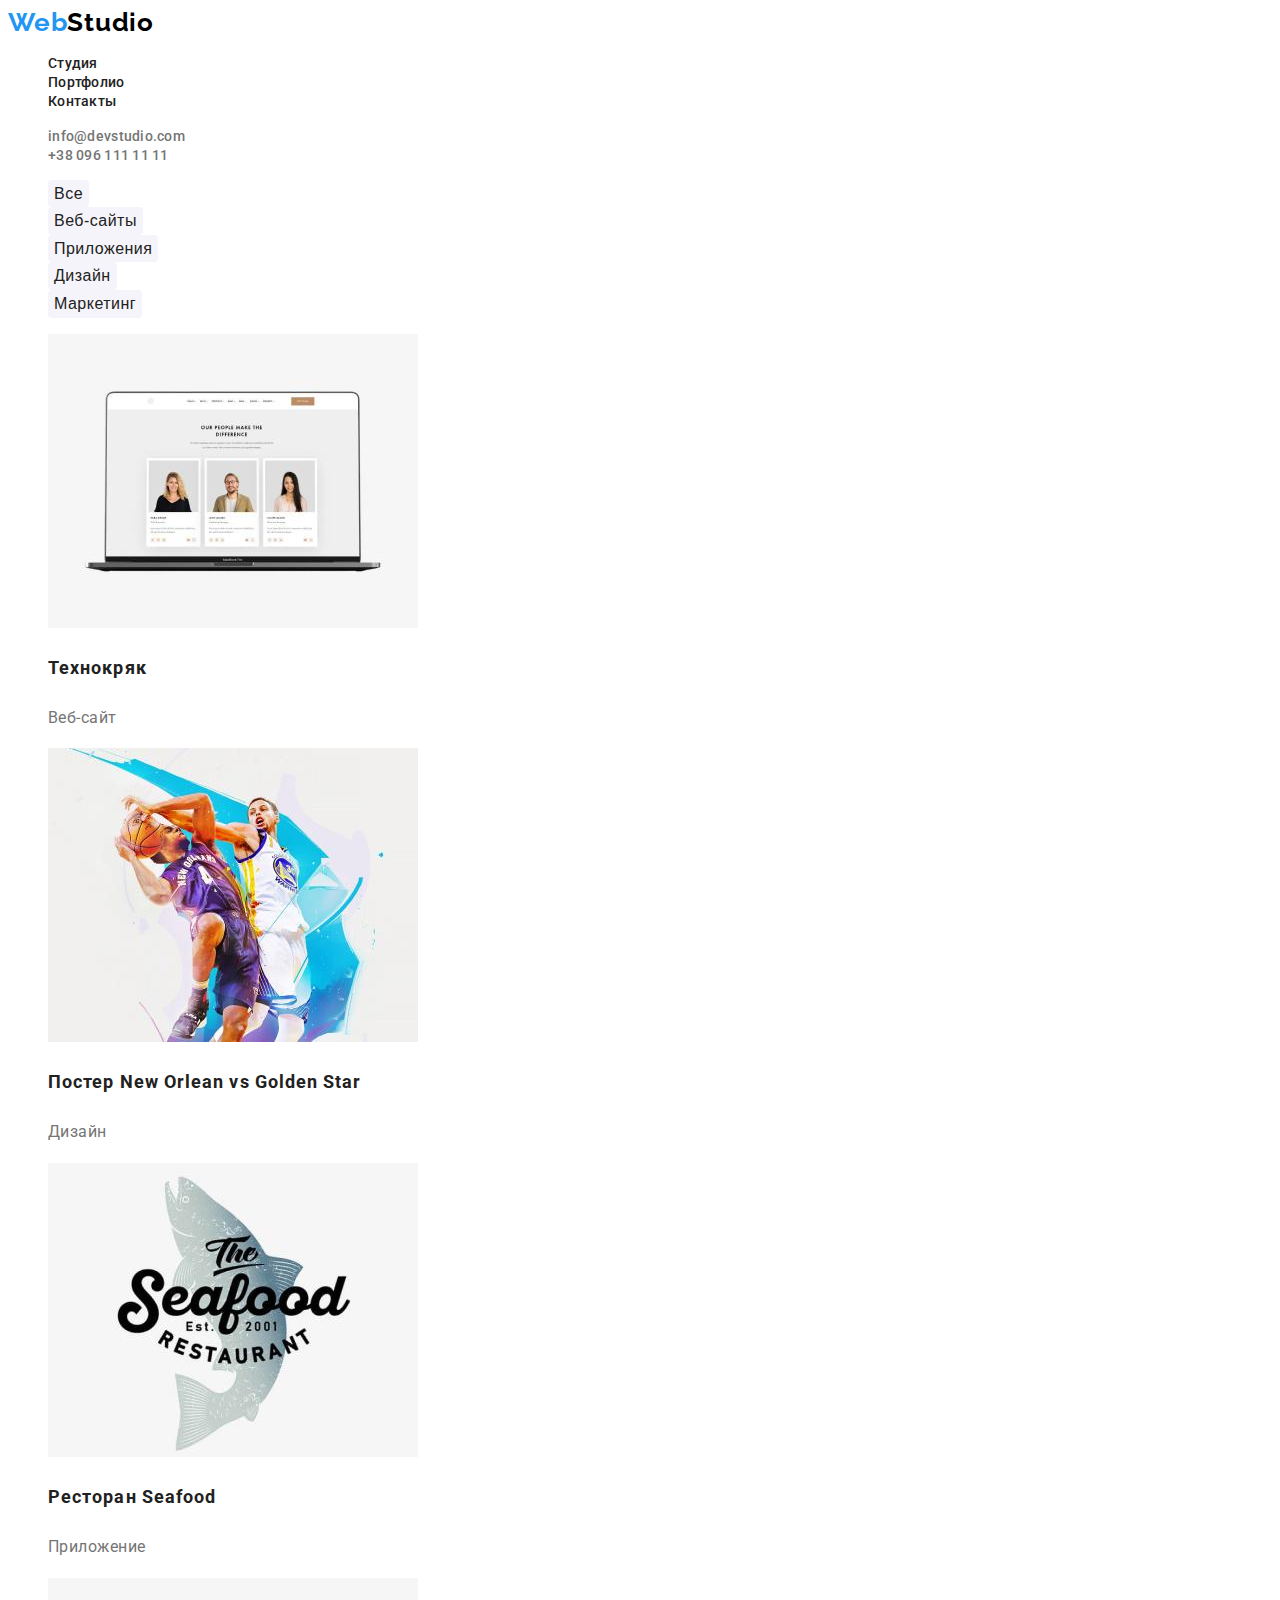
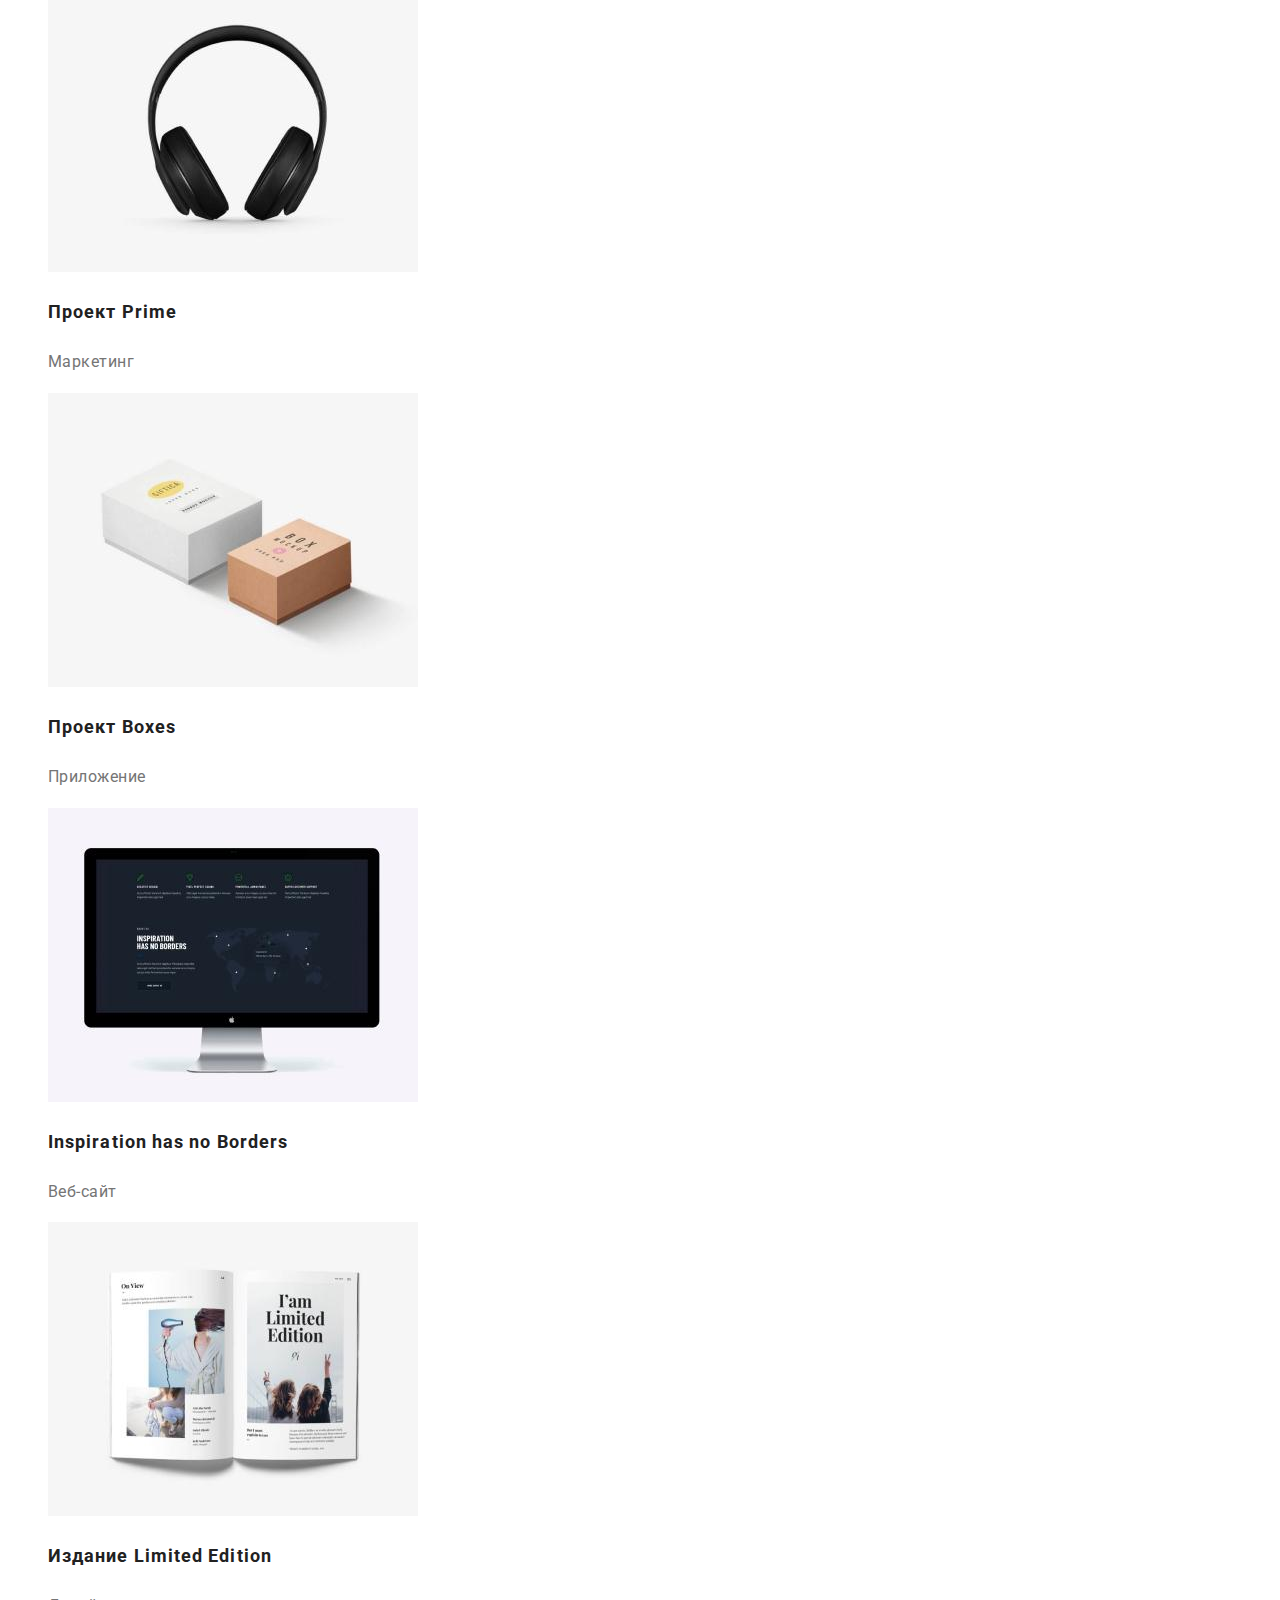
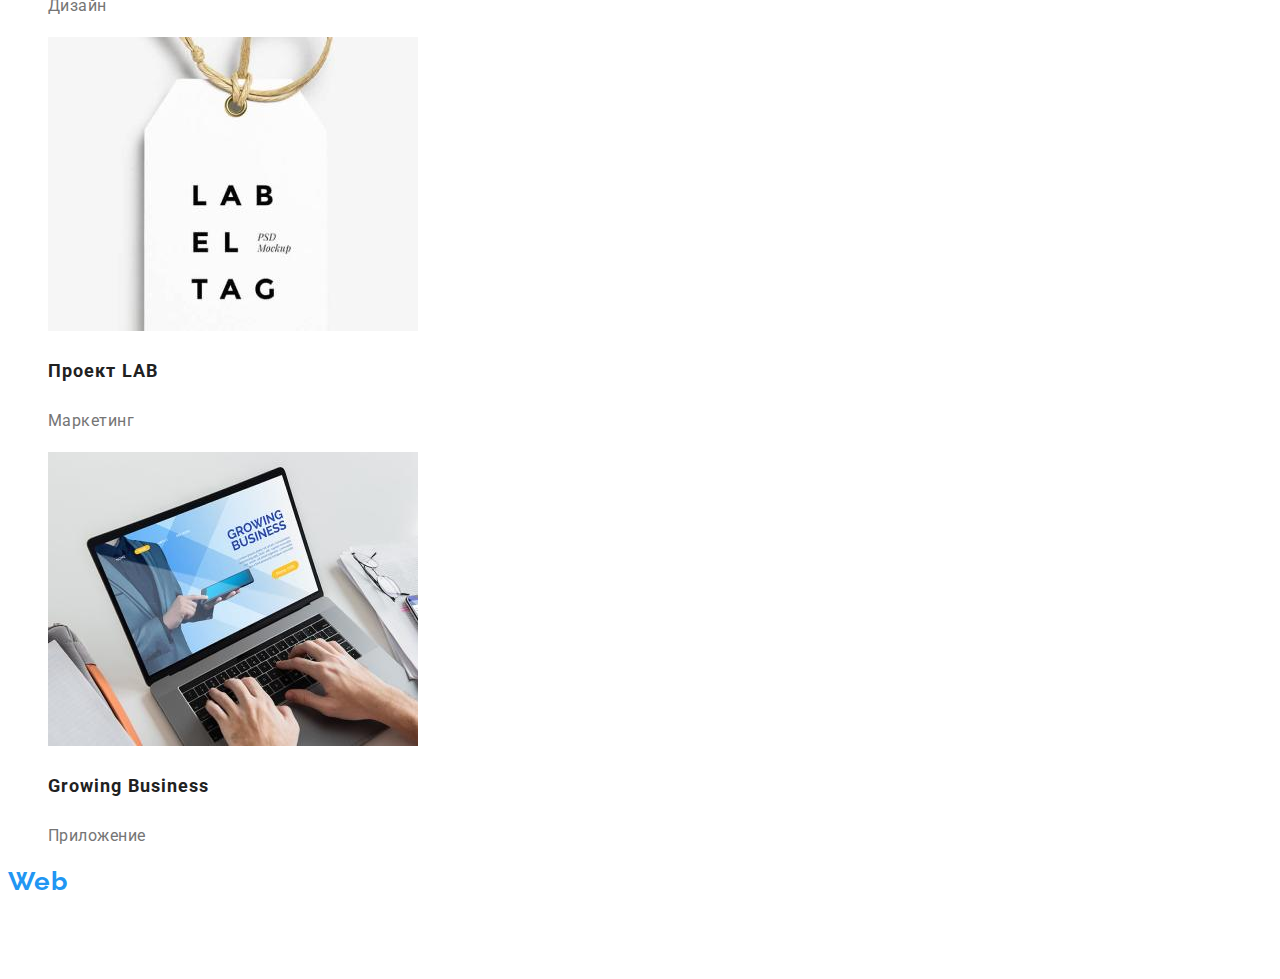
==== commit f2381318: "заканчивает оформление Portfolio" ====
--- a/portfolio.html
+++ b/portfolio.html
@@ -42,7 +42,7 @@
   <!-- Категории-->
 
   <main>
-    <section>
+    <section class="menu">
 
       <h1 hidden>Категории</h1>
 
@@ -71,59 +71,59 @@
       <!-- Портфолио -->
 
       <h2 hidden>Портфолио</h2>
-      <ul class="list" >
+      <ul class="list portfolio" >
         <li>
           <img src="./img/img-hw2/img1.jpg" alt="Веб-сайт" width="370">
-          <h3>Технокряк</h3>
-          <p>Веб-сайт</p>
+          <h3 class="portfolio-title" >Технокряк</h3>
+          <p class="portfolio-text">Веб-сайт</p>
         </li>
 
         <li>
           <img src="./img/img-hw2/img2.jpg" alt="Постер с баскетболистами" width="370">
-          <h3>Постер New Orlean vs Golden Star</h3>
-          <p>Дизайн</p>
+          <h3 class="portfolio-title" >Постер New Orlean vs Golden Star</h3>
+          <p class="portfolio-text">Дизайн</p>
         </li>
 
         <li>
           <img src="./img/img-hw2/img3.jpg" alt="Логотип ресторана" width="370">
-          <h3>Ресторан Seafood</h3>
-          <p>Приложение</p>
+          <h3 class="portfolio-title" >Ресторан Seafood</h3>
+          <p class="portfolio-text">Приложение</p>
         </li>
 
         <li>
           <img src="./img/img-hw2/img4.jpg" alt="Наушники" width="370">
-          <h3>Проект Prime</h3>
-          <p>Маркетинг</p>
+          <h3 class="portfolio-title" >Проект Prime</h3>
+          <p class="portfolio-text">Маркетинг</p>
         </li>
 
         <li>
           <img src="./img/img-hw2/img5.jpg" alt="Маленькие коробки" width="370">
-          <h3>Проект Boxes</h3>
-          <p>Приложение</p>
+          <h3 class="portfolio-title" >Проект Boxes</h3>
+          <p class="portfolio-text">Приложение</p>
         </li>
 
         <li>
           <img src="./img/img-hw2/img6.jpg" alt="Веб-сайт" width="370">
-          <h3>Inspiration has no Borders</h3>
-          <p>Веб-сайт</p>
+          <h3 class="portfolio-title" >Inspiration has no Borders</h3>
+          <p class="portfolio-text">Веб-сайт</p>
         </li>
         
         <li>
           <img src="./img/img-hw2/img7.jpg" alt="Журнал" width="370">
-          <h3>Издание Limited Edition</h3>
-          <p>Дизайн</p>
+          <h3 class="portfolio-title" >Издание Limited Edition</h3>
+          <p class="portfolio-text">Дизайн</p>
         </li>
 
         <li>
           <img src="./img/img-hw2/img8.jpg" alt="Логотип проэкта" width="370">
-          <h3>Проект LAB</h3>
-          <p>Маркетинг</p>
+          <h3 class="portfolio-title" >Проект LAB</h3>
+          <p class="portfolio-text">Маркетинг</p>
         </li>
 
         <li>
           <img src="./img/img-hw2/img9.jpg" alt="Дизайн для приложения" width="370">
-          <h3>Growing Business</h3>
-          <p>Приложение</p>
+          <h3 class="portfolio-title" >Growing Business</h3>
+          <p class="portfolio-text">Приложение</p>
         </li>
 
       </ul>
--- a/css/style.css
+++ b/css/style.css
@@ -142,17 +142,53 @@
 
 /* Футер */
 .address .address-text{
-font-size: 14px;
-line-height: 1.7;
-letter-spacing: 0.03em;
-/* color:var(--secondary-white-color); */
+  font-size: 14px;
+  line-height: 1.7;
+  letter-spacing: 0.03em;
+  color:var(--secondary-white-color);
 }
 
 .address .link{
-font-size: 14px;
-line-height: 1.7;
-letter-spacing: 0.03em;
-/* color: rgba(255, 255, 255, 0.6); */
+  font-size: 14px;
+  line-height: 1.7;
+  letter-spacing: 0.03em;
+  color: rgba(255, 255, 255, 0.6);
 }
 
 /* ПОРТФОЛИО */
+/* Меню */
+
+.menu .btn{
+  font-weight: 500;
+  font-size: 16px;
+  line-height: 1.6;
+  text-align: center;
+  letter-spacing: 0.03em;
+  color:var(--title-color);
+  background-color:#F5F4FA;
+  border-radius: 4px;
+  border:0px
+}
+
+.menu .btn:hover,
+.menu .btn:focus{
+  color:#FFFFFF;
+  background-color: var(--accent-color);
+}
+
+/*  Портфолио */
+
+.portfolio .portfolio-title{
+font-weight: bold;
+font-size: 18px;
+line-height: 2;
+letter-spacing: 0.06em;
+color: var(--title-color);
+}
+
+.portfolio .portfolio-text{
+font-size: 16px;
+line-height: 1.8;
+letter-spacing: 0.03em;
+color: var(--secondary-text-color);
+}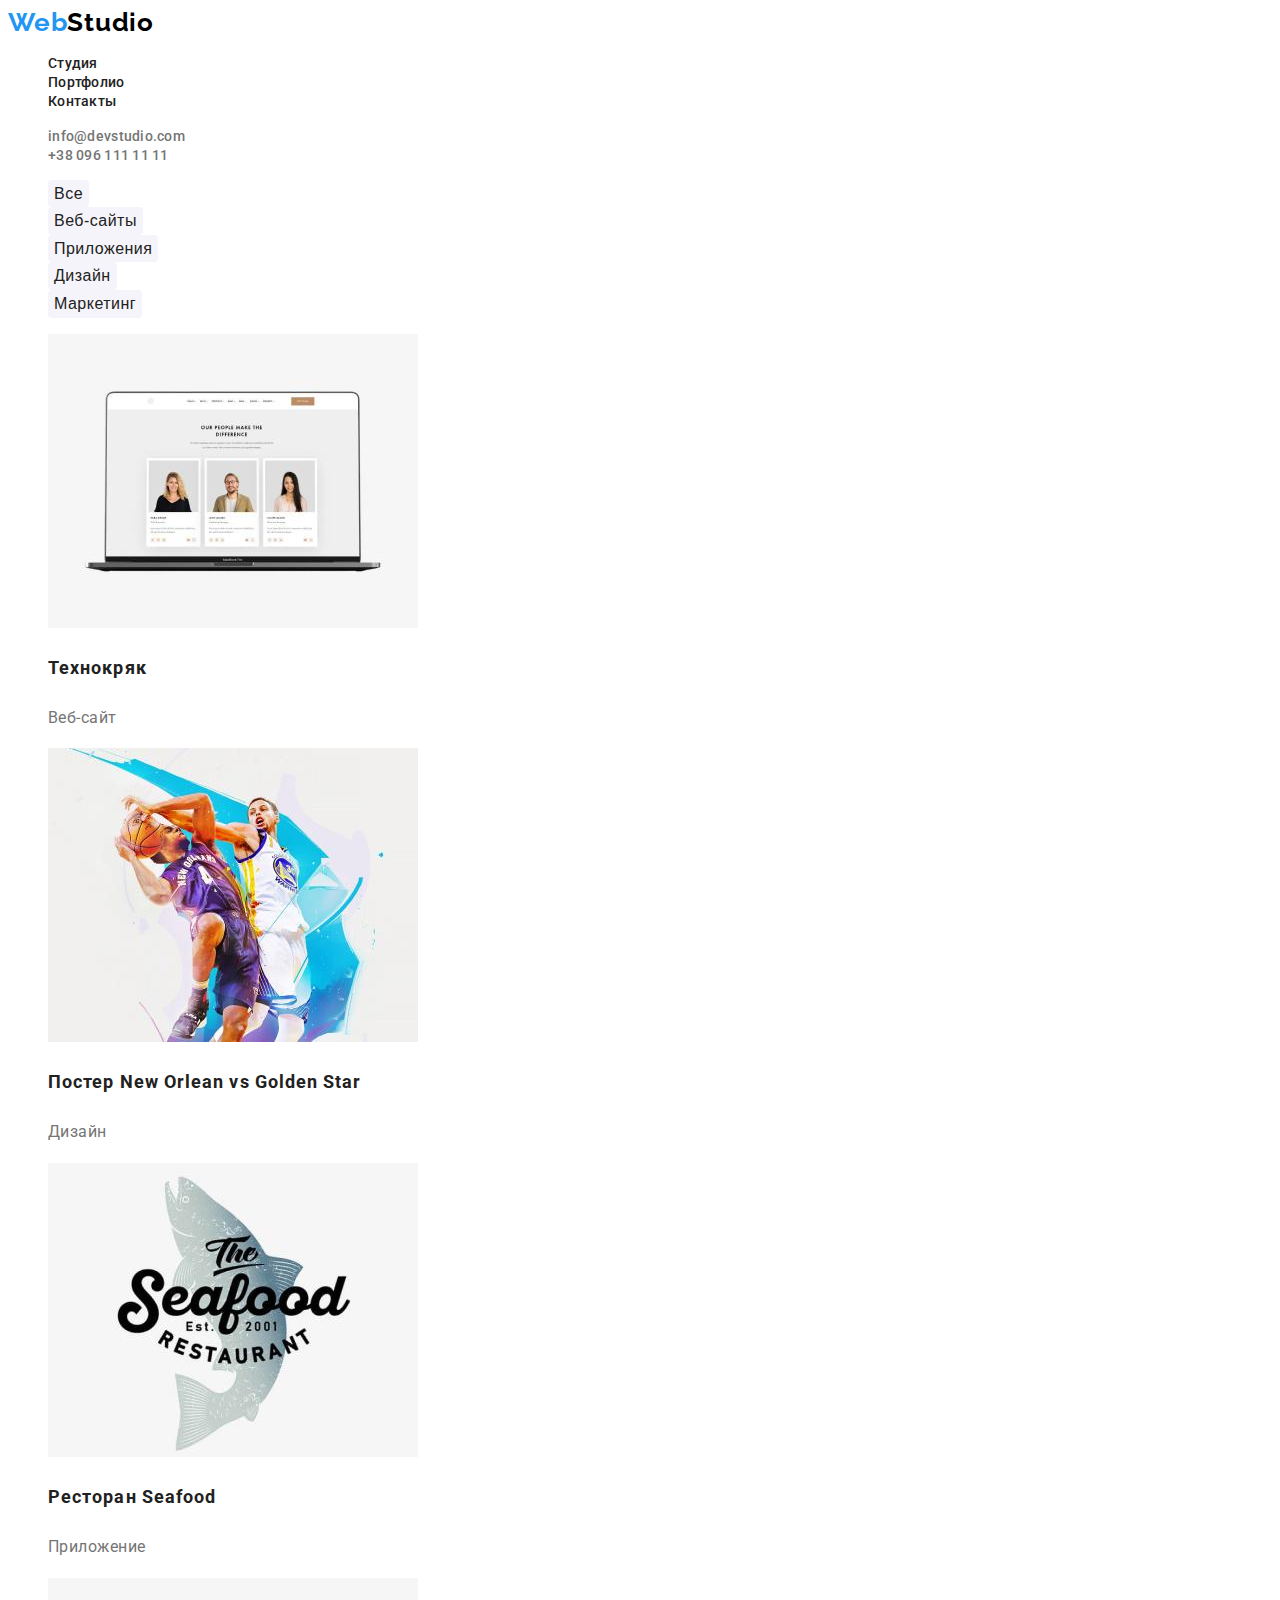
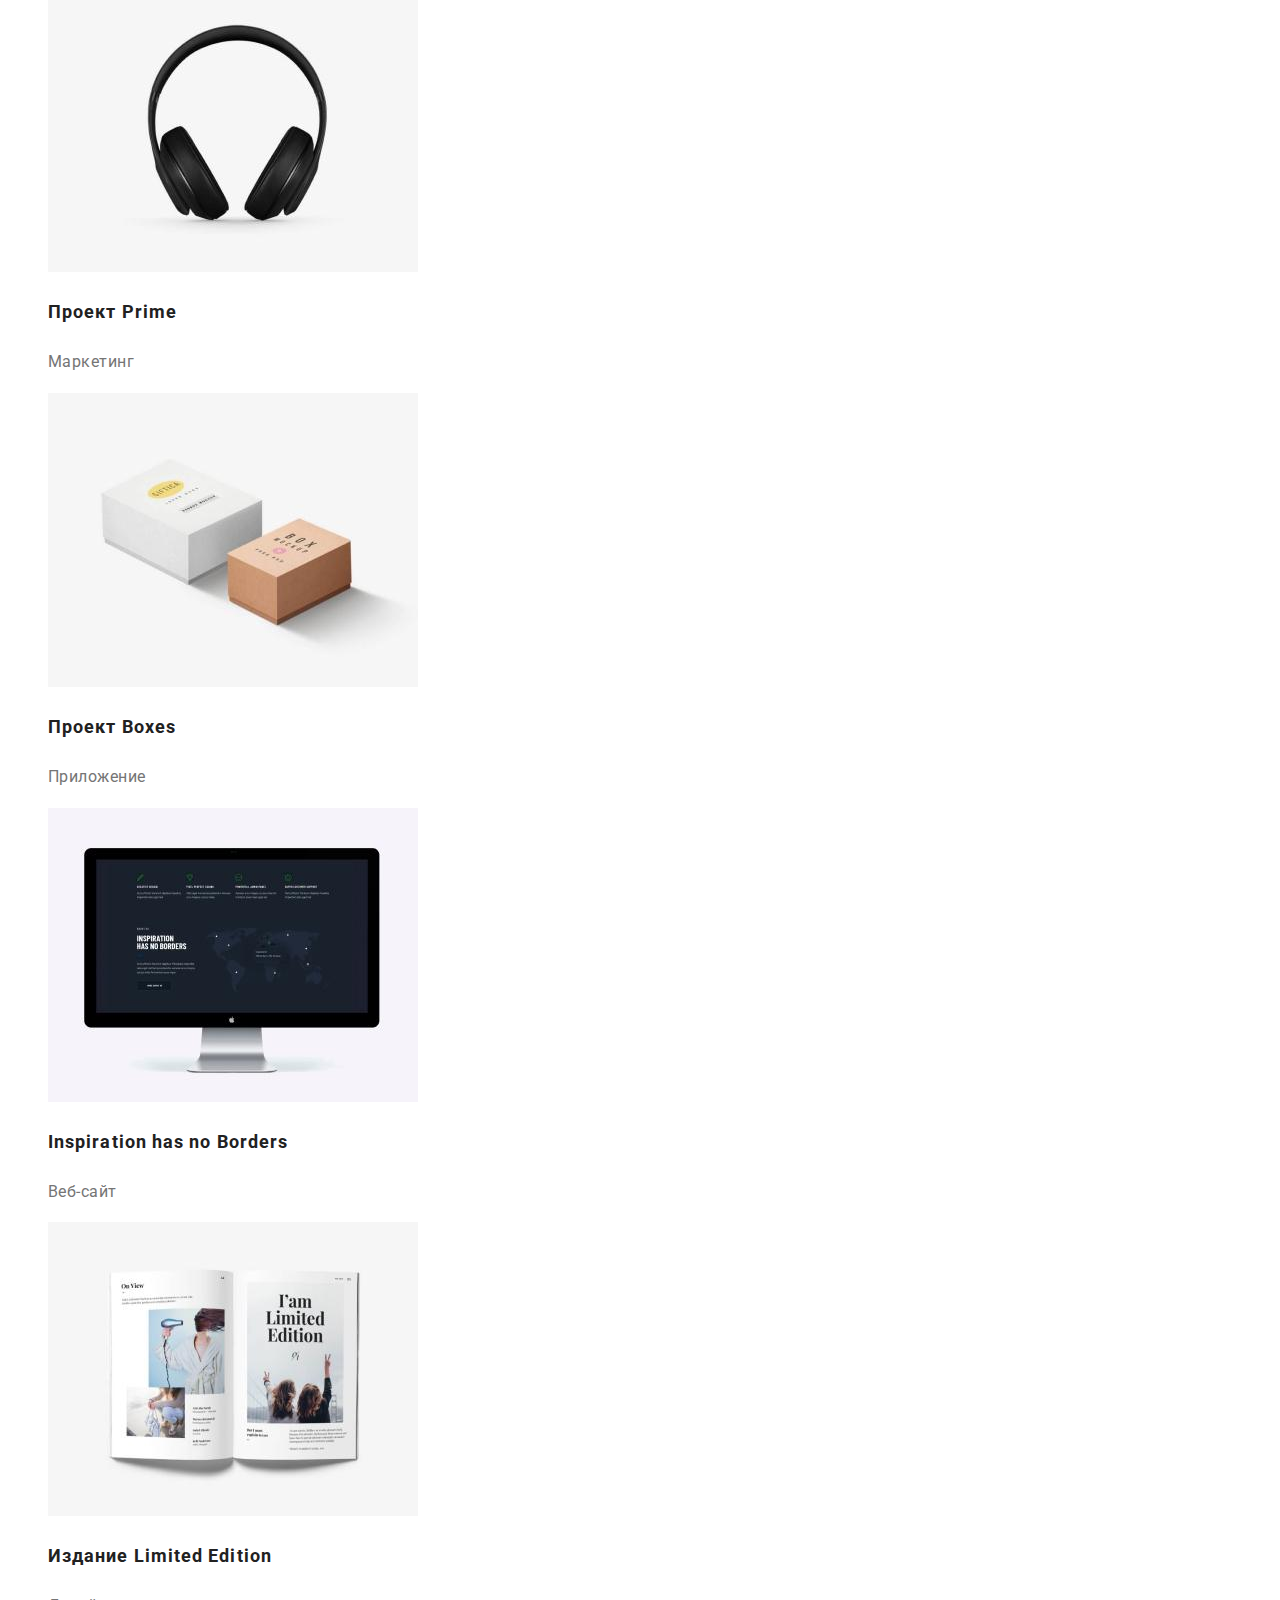
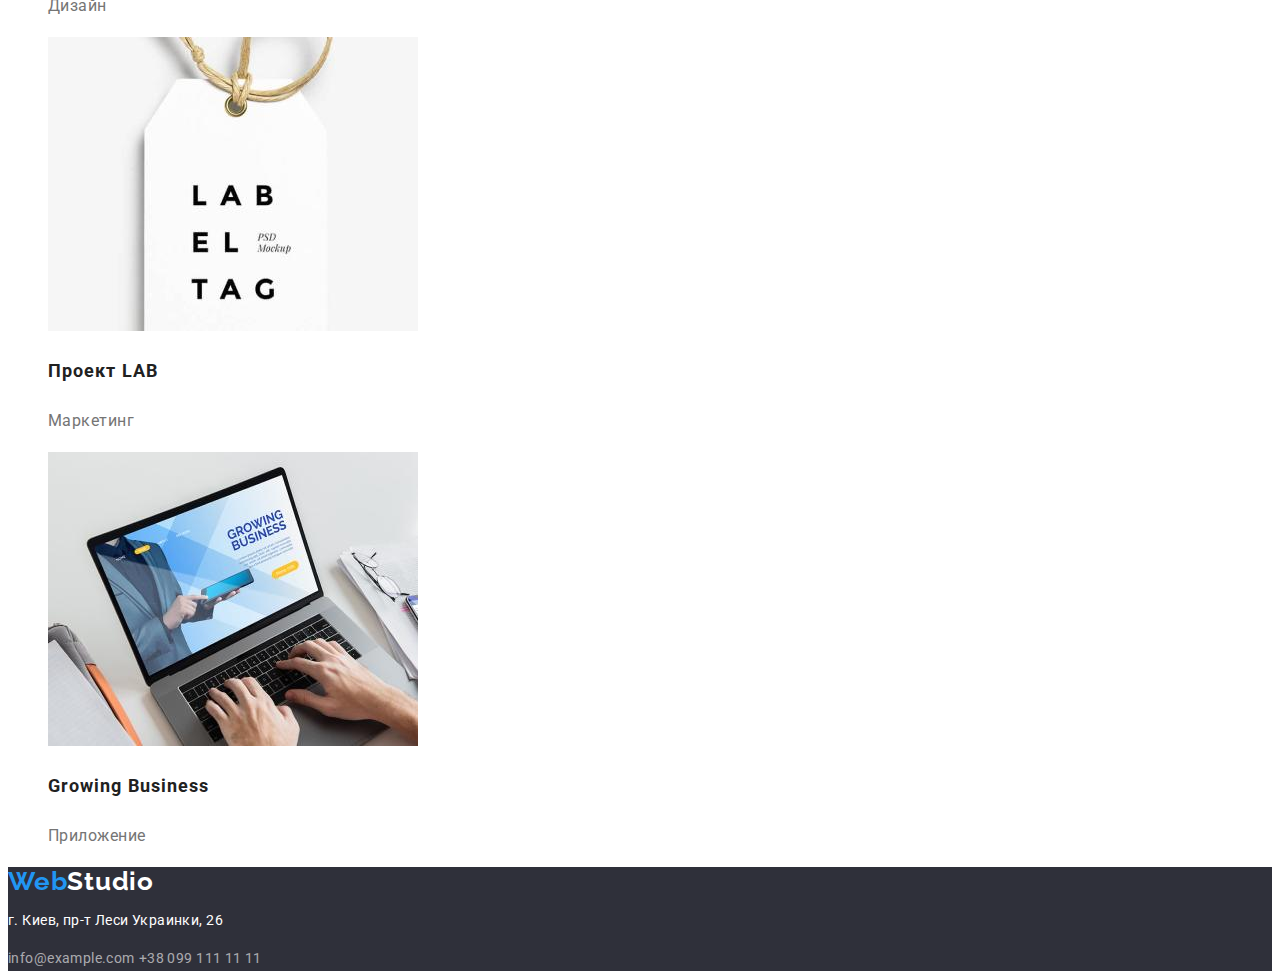
==== commit cef91327: "Добавляет состояние active" ====
--- a/portfolio.html
+++ b/portfolio.html
@@ -23,8 +23,8 @@
     <a class="link logo" href="index.html">Web<span class="logo-black">Studio</span></a>
 <!-- Меню -->
     <ul class="list">
-      <li><a class="link menu" href="index.html" >Студия</a></li>
-      <li><a class="link menu" href="./portfolio.html" >Портфолио</a></li>
+      <li><a class="link menu " href="index.html">Студия</a></li>
+      <li><a class="link menu current-page" href="./portfolio.html">Портфолио</a></li>
       <li><a class="link menu" href="">Контакты </a></li>
     </ul>
   </nav>
--- a/css/style.css
+++ b/css/style.css
@@ -7,9 +7,11 @@
   --title-color: #212121;
   --secondary-text-color:#757575;
   --secondary-white-color: #FFFFFF;
+
 /* Шрифты */
   --main-font:'Roboto', sans-serif;
   --secondary-font:'Raleway', sans-serif;
+  --bg-color-hero-footer:#2F303A;
 }
 
 body{
@@ -34,7 +36,7 @@
  cursor: pointer;}
 
 .section-title{
-font-weight: bold;
+font-weight: 700;
 font-size: 36px;
 line-height: 1.16;
 text-align: center;
@@ -42,15 +44,21 @@
 color:var(--title-color)
 }
 
+.footer{
+  background-color: var(--bg-color-hero-footer);
+}
+
 /* Шапка */
 .logo{
   font-family:var(--secondary-font);
-  font-weight: bold;
+  font-weight: 700;
   font-size: 26px;
   line-height: 1.1;
   letter-spacing: 0.03em;
   color:var(--accent-color);
 }
+
+
 
 .logo-white{
   color:var(--secondary-white-color)
@@ -70,6 +78,10 @@
 .link.menu:focus{
   color:var(--accent-color)
 }
+.link.menu.current-page:active{
+  color:var(--accent-color);
+}
+
 
 .link.contact{
   font-weight: 500;
@@ -84,6 +96,10 @@
 }
 
 /* Герой */
+.hero{
+  background-color: var(--bg-color-hero-footer);
+}
+
 
 .hero-title{
 font-weight: 900;
@@ -96,7 +112,7 @@
 }
 
 .btn.hero{
-font-weight: bold;
+font-weight: 700;
 font-size: 16px;
 line-height: 1.8;
 background-color: var(--accent-color);
@@ -109,7 +125,7 @@
 /* Особенности */
 
 .features-title{
-font-weight: bold;
+font-weight: 700;
 font-size: 14px;
 line-height:1.14;
 letter-spacing: 0.03em;
@@ -125,6 +141,10 @@
 }
 
 /* Секция наша команда */
+.description{
+  background-color: #F5F4FA;
+}
+
 .description .description-title{
 font-weight: 500;
 font-size: 16px;
@@ -179,7 +199,7 @@
 /*  Портфолио */
 
 .portfolio .portfolio-title{
-font-weight: bold;
+font-weight: 700;
 font-size: 18px;
 line-height: 2;
 letter-spacing: 0.06em;
@@ -191,4 +211,5 @@
 line-height: 1.8;
 letter-spacing: 0.03em;
 color: var(--secondary-text-color);
-}+}
+
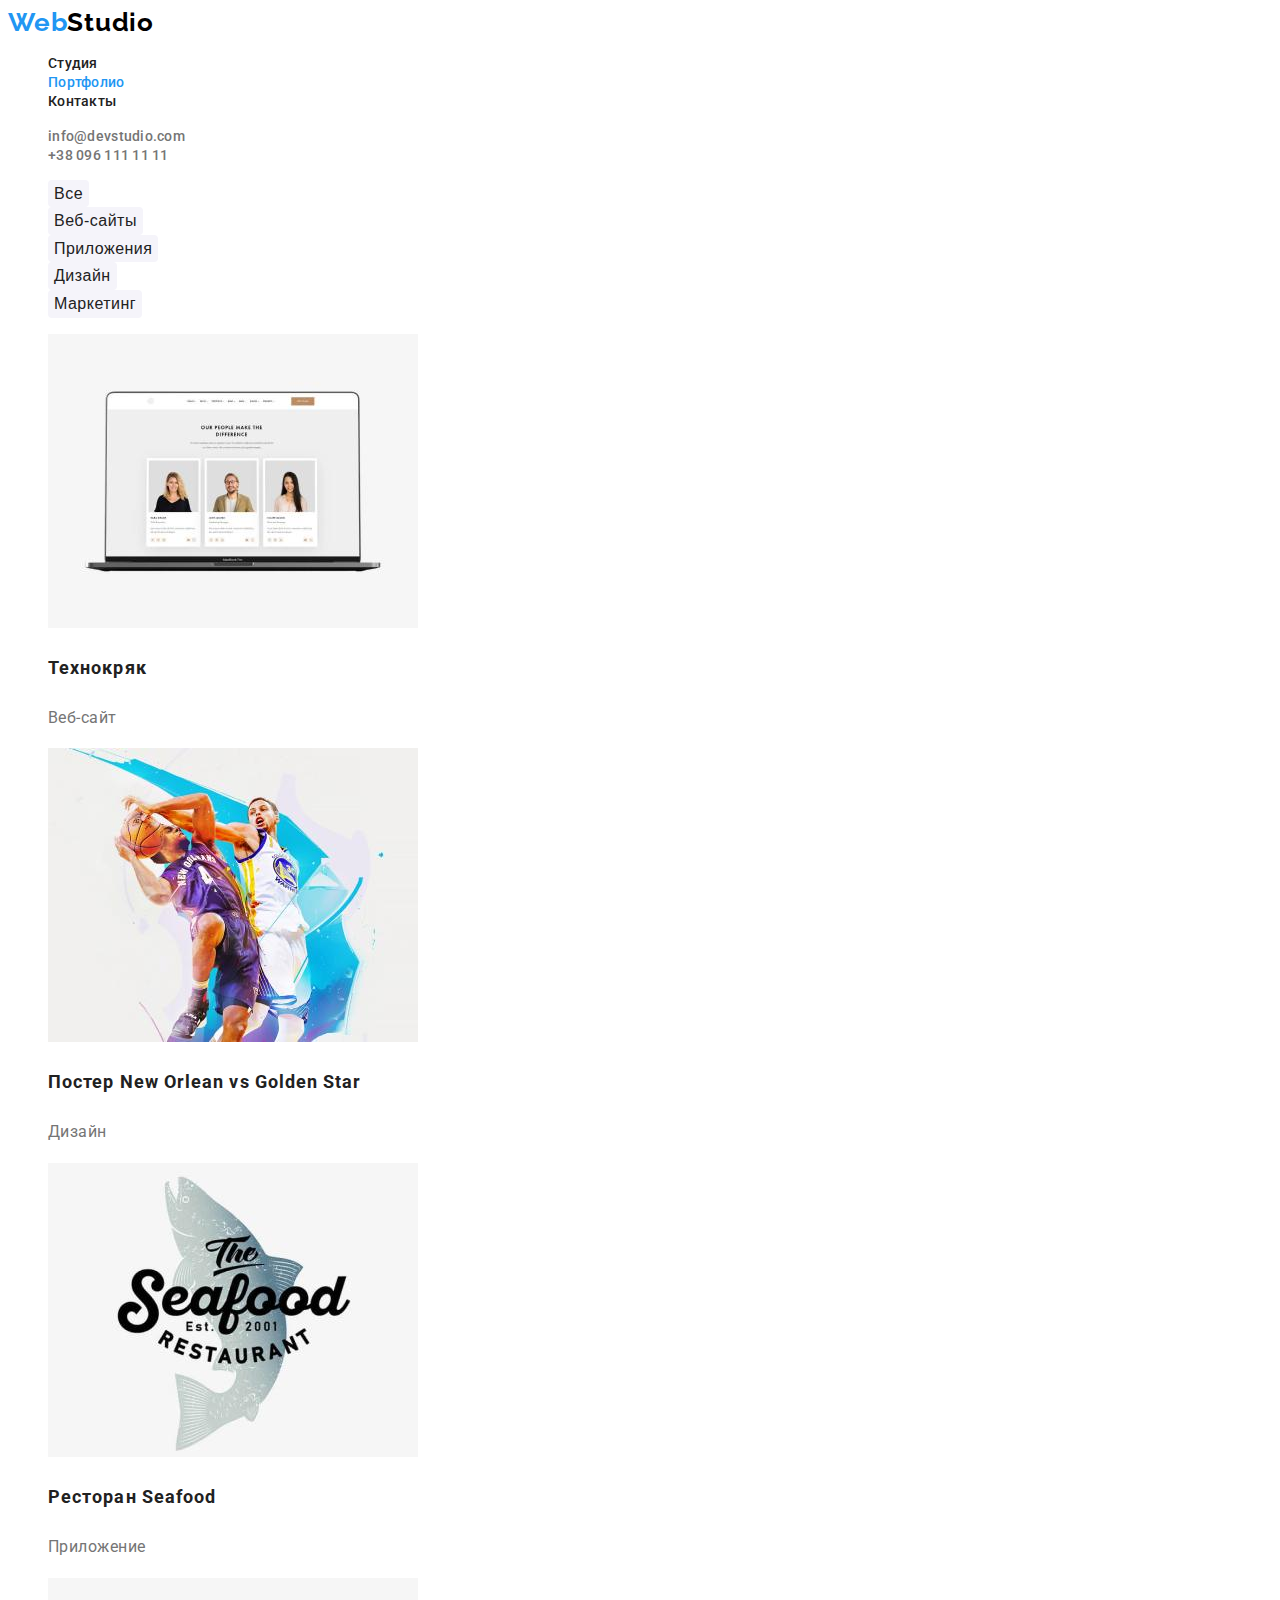
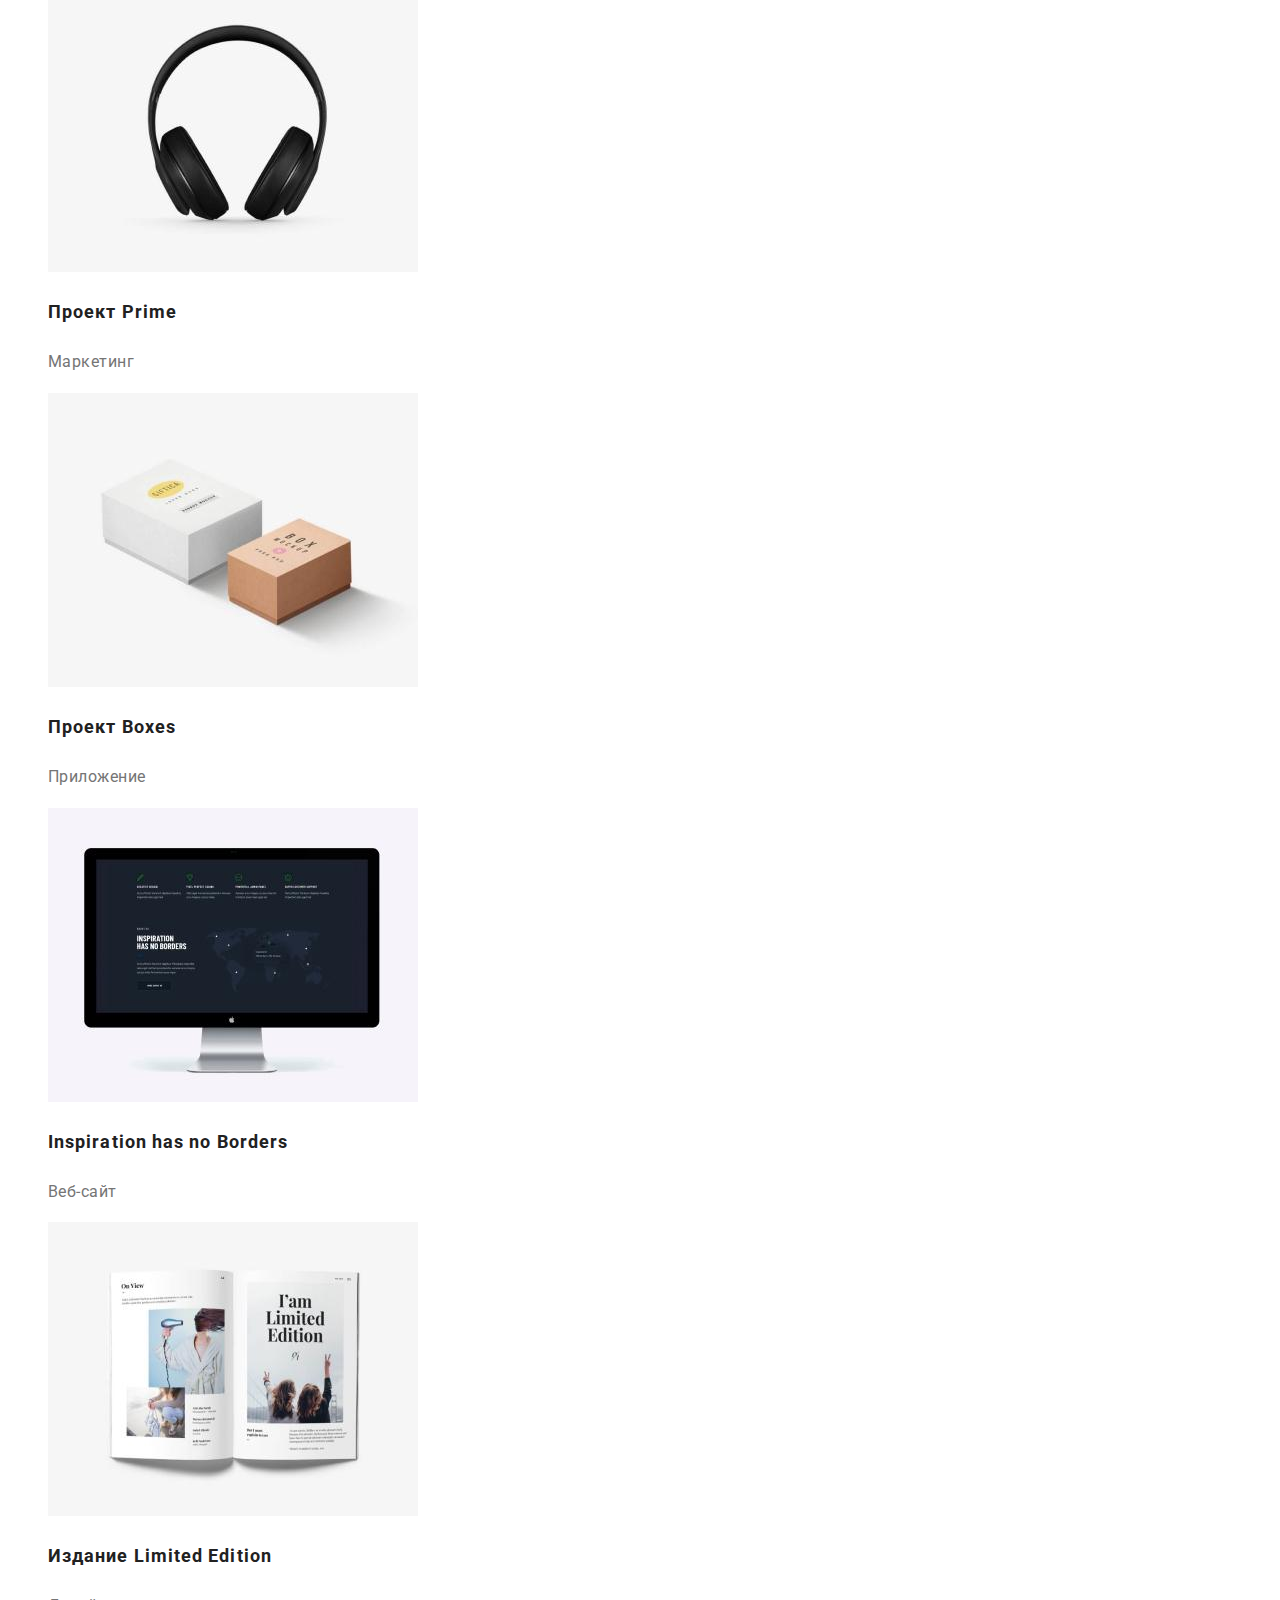
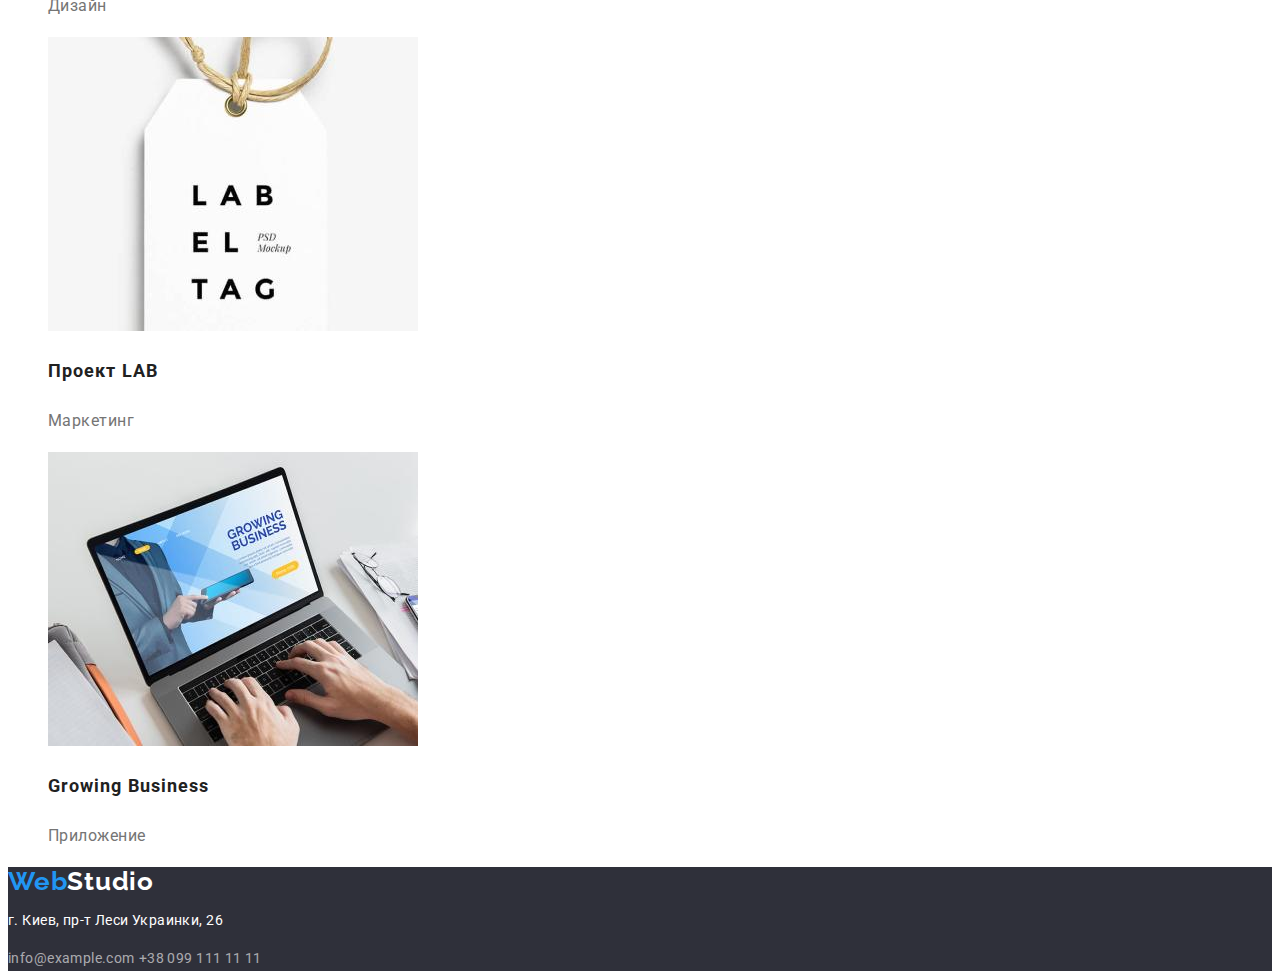
==== commit 2f5b1ee1: "Делает правки class=current" ====
--- a/portfolio.html
+++ b/portfolio.html
@@ -24,7 +24,7 @@
 <!-- Меню -->
     <ul class="list">
       <li><a class="link menu " href="index.html">Студия</a></li>
-      <li><a class="link menu current-page" href="./portfolio.html">Портфолио</a></li>
+      <li><a class="link menu current" href="./portfolio.html">Портфолио</a></li>
       <li><a class="link menu" href="">Контакты </a></li>
     </ul>
   </nav>
--- a/css/style.css
+++ b/css/style.css
@@ -78,8 +78,9 @@
 .link.menu:focus{
   color:var(--accent-color)
 }
-.link.menu.current-page:active{
-  color:var(--accent-color);
+
+.list .link.menu.current{
+  color: var(--accent-color);
 }
 
 
@@ -108,7 +109,7 @@
 text-align: center;
 letter-spacing: 0.06em;
 text-transform: uppercase;
-/* color: #FFFFFF; */
+color: #FFFFFF;
 }
 
 .btn.hero{
